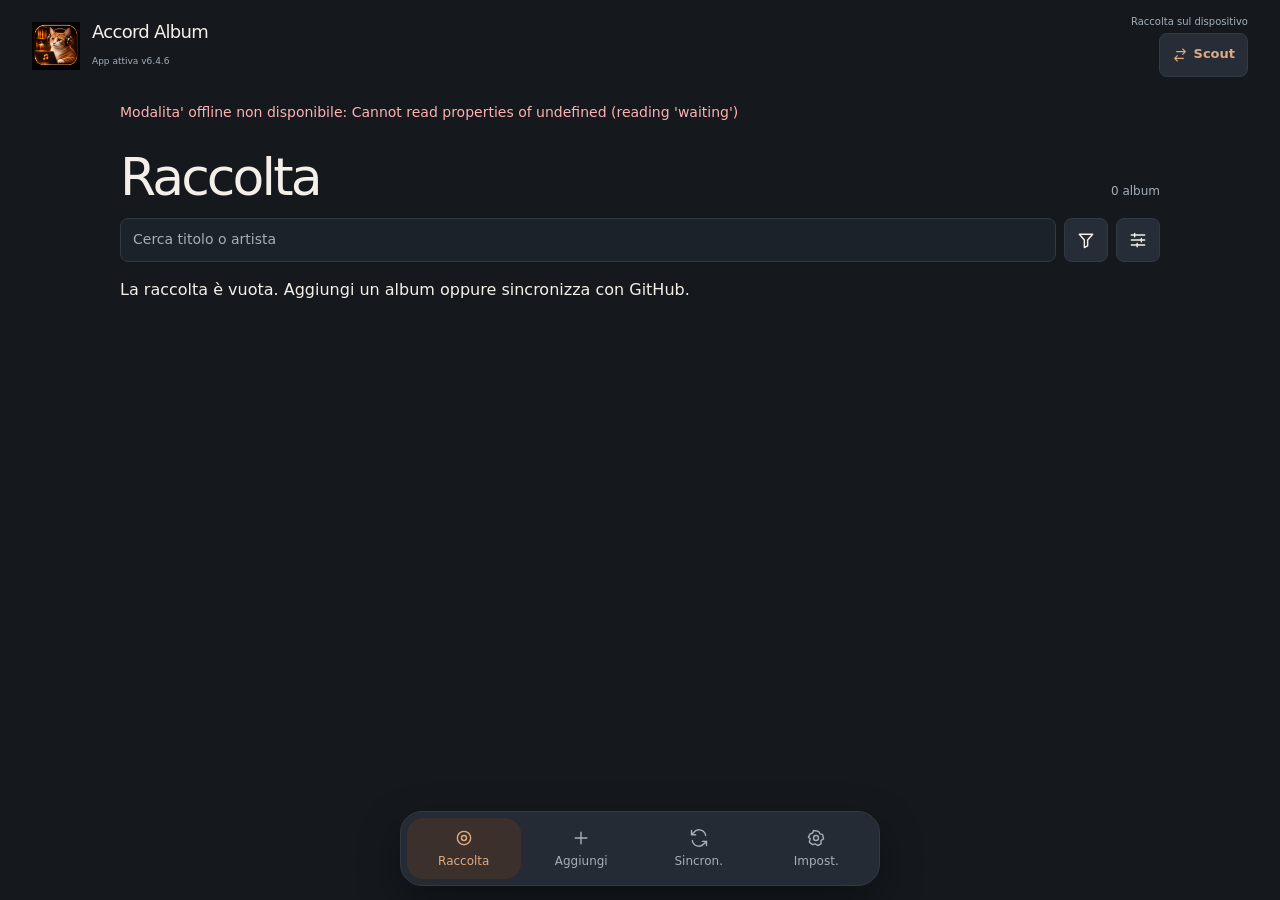
==== index.html @ 25641193 "Release v6.4.6: restore independent physical format controls" ====
<!doctype html>
<html lang="it" data-accord-suite data-accord-app="album">
<head>
  <meta charset="utf-8">
  <meta name="viewport" content="width=device-width, initial-scale=1, viewport-fit=cover, interactive-widget=resizes-content">
  <meta name="theme-color" content="#15191e">
  <meta name="referrer" content="no-referrer">
  <meta http-equiv="Content-Security-Policy" content="default-src 'self'; script-src 'self'; style-src 'self'; img-src 'self' blob: https://*.scdn.co https://*.spotifycdn.com https://resources.tidal.com https://static.qobuz.com; connect-src 'self' https://api.github.com https://api.spotify.com https://accounts.spotify.com https://openapi.tidal.com https://auth.tidal.com https://www.qobuz.com; frame-src https://embed.tidal.com; object-src 'none'; base-uri 'none'; form-action 'self'">
  <title>Accord Album v6.4.6 · La mia raccolta</title>
  <meta name="application-name" content="Accord Album"><meta name="apple-mobile-web-app-title" content="Accord Album">
  <link rel="apple-touch-icon" sizes="180x180" href="./assets/accord-180.png?brand=album-1445">
  <link rel="icon" href="./assets/accord-192.png?brand=album-1445">
  <link rel="manifest" href="./manifest.json?brand=album-1445">
  <link rel="stylesheet" href="./collection.css?v=22">
  <link rel="stylesheet" href="./physical-collection.css?v=3">
  <link rel="stylesheet" href="./suite.css?v=8">
</head>
<body>
  <header class="topbar">
    <div class="brand">
      <img src="./assets/accord-180.png?brand=album-1445" width="48" height="48" alt="" aria-hidden="true">
      <div><h1>Accord Album</h1><span class="app-version" id="version">App attiva v6.4.6</span></div>
    </div>
    <div class="suite-header-actions"><span id="headerSyncState" class="sync-state">Solo sul dispositivo</span><a class="suite-companion" data-suite-companion href="https://music-wishlist-monitor.henryfelber.workers.dev/" aria-label="Apri Accord Scout"><svg class="command-icon" aria-hidden="true" viewBox="0 0 24 24"><path d="M7 7h13m-4-4 4 4-4 4M17 17H4m4-4-4 4 4 4"/></svg><span>Scout</span></a></div>
  </header>
  <main id="collection" aria-labelledby="collectionTitle">
    <p id="feedback" role="status" aria-live="polite"></p>
    <div class="collection-toolbar collection-compact-heading"><h2 id="collectionTitle" tabindex="-1">Raccolta</h2><p id="count" class="muted" aria-live="polite"></p></div>
    <button id="pendingTransfersNotice" class="secondary" type="button" hidden></button>
    <div id="filters" class="suite-browse-controls">
      <label class="search"><span class="collection-visually-hidden">Cerca nella raccolta</span><input id="search" type="search" placeholder="Cerca titolo o artista" autocomplete="off"></label>
      <button id="openCollectionFilters" type="button" class="secondary suite-icon-control" aria-label="Filtri" data-command-icon="filter"><span id="collectionFilterCount" class="suite-filter-count" hidden></span></button>
      <button id="openCollectionTools" type="button" class="secondary suite-icon-control" aria-label="Strumenti" data-command-icon="controls"></button>
    </div>
    <div id="qolChips" class="qol-chips suite-active-filters" aria-label="Filtri attivi"></div>

    <div id="qolBulk" hidden class="qol-toolbar"><span id="qolSelected"></span><label>Stato<select id="qolBulkState"><option value="queued">Da ascoltare</option><option value="listening">In ascolto</option><option value="liked">Mi piace</option><option value="neutral">Neutro</option><option value="disliked">Non mi piace</option></select></label><button id="qolApply" type="button">Applica stato</button><label>Genere da aggiungere<input id="qolGenre" maxlength="80"></label><button id="qolGenreApply" type="button" class="secondary">Aggiungi genere</button><button id="qolCD" type="button" class="secondary">Segna CD posseduti</button><button id="qolVinyl" type="button" class="secondary">Segna vinili posseduti</button><button id="qolClear" type="button" class="secondary">Annulla selezione</button></div>
    <button id="returnToFilters" type="button" class="secondary" hidden>Torna ai risultati precedenti</button>
    <p id="empty"></p>
    <div id="albumList"></div>
    <button id="moreAlbums" type="button" class="secondary" hidden>Mostra altri album</button>
  </main>
  <nav id="collectionDock" class="orbit-dock" aria-label="Navigazione musicale">
    <button id="collectionHome" type="button" data-command-icon="album" aria-current="page">Raccolta</button>
    <button id="openAdd" type="button" data-command-icon="plus" aria-label="Aggiungi album">Aggiungi</button>
    <button id="sync" type="button" data-command-icon="sync" aria-label="Sincronizza" title="Sincronizza">Sincron.</button>
    <small id="syncSummary" class="collection-visually-hidden" aria-live="polite"></small>
    <button id="openSettings" type="button" data-command-icon="settings" aria-label="Impostazioni">Impost.</button>
    <button id="update" type="button" aria-label="Aggiorna PWA" data-command-icon="download" hidden>Aggiorna</button>
  </nav>
  <dialog id="collectionFilters" class="suite-sheet" aria-labelledby="collectionFiltersTitle">
    <div class="dialog-heading"><h2 id="collectionFiltersTitle">Filtri</h2><button type="button" data-close="collectionFilters" aria-label="Chiudi" data-command-icon="close"></button></div>
    <div class="suite-sheet-body">
          <label>Ascolto<select id="statusFilter">
            <option value="">Tutti</option><option value="queued">Da ascoltare</option>
            <option value="listening">In ascolto</option><option value="neutral">Neutri</option>
            <option value="liked">Mi piace</option><option value="disliked">Non mi piace</option>
          </select></label>
          <label>Genere<select id="genreFilter"><option value="">Tutti i generi</option>
            <option value="none">Senza genere</option></select></label>
          <label>Supporto<select id="formatFilter"><option value="">Tutti i supporti</option>
            <option value="cd">CD</option><option value="vinyl">Vinile</option>
            <option value="both">CD e Vinile</option><option value="none">Nessun supporto</option></select></label>
          <label class="check"><input id="favoritesFilter" type="checkbox">Solo preferiti</label>
        </div>
    <div class="suite-sheet-footer"><button id="resetCollectionFilters" type="button" class="secondary">Azzera filtri</button><button type="button" class="primary-action" data-close="collectionFilters">Mostra risultati</button></div>
  </dialog>
  <dialog id="collectionTools" class="suite-sheet" aria-labelledby="collectionToolsTitle">
    <div class="dialog-heading"><h2 id="collectionToolsTitle">Strumenti</h2><button type="button" data-close="collectionTools" aria-label="Chiudi" data-command-icon="close"></button></div>
    <div class="suite-sheet-body">
      <p class="suite-section-label">VISUALIZZAZIONE</p>
      <div class="collection-visually-hidden"><label>Vista<select id="qolView"><option value="grid">Griglia</option><option value="list">Lista compatta</option><option value="mosaic">Mosaico</option></select></label></div>
      <div class="suite-view-picker" role="group" aria-label="Vista raccolta"><button type="button" class="secondary" data-collection-view="grid">Griglia</button><button type="button" class="secondary" data-collection-view="list">Lista</button><button type="button" class="secondary" data-collection-view="mosaic">Mosaico</button></div>
      <label>Ordina<select id="qolSort"><option value="artist">Artista</option><option value="title">Titolo</option><option value="year">Anno</option><option value="rating">Voto</option><option value="duration">Durata</option><option value="position">Ordine nella raccolta</option><option value="added">Data aggiunta locale (se nota)</option></select></label>
      <button id="qolReverse" type="button" class="secondary" aria-pressed="false">Inverti ordine</button>
      <p class="suite-section-label">GESTIONE RACCOLTA</p>
      <div class="suite-tool-list">
        <details class="filter-disclosure"><summary>Viste salvate</summary><label>Vista salvata<select id="qolSaved"></select></label><div class="dialog-actions"><button id="qolSave" type="button" class="secondary">Salva vista</button><button id="qolLoad" type="button" class="secondary">Applica</button><button id="qolDelete" type="button" class="secondary">Elimina vista</button></div></details>
        <button id="qolStats" type="button" class="secondary">Statistiche raccolta</button>
        <button id="qolPick" type="button" class="secondary">Cosa ascolto oggi?</button>
        <button id="qolMulti" type="button" class="secondary" aria-pressed="false">Seleziona più album</button>
        <button id="openQuickReview" type="button" class="secondary">Revisione rapida</button>
        <details id="transferInbox" class="filter-disclosure"><summary>Da importare da Scout</summary></details>
      </div>
    </div>
  </dialog>
  <dialog id="addDialog" aria-labelledby="addTitle">
    <div class="dialog-heading"><h2 id="addTitle">Aggiungi album</h2><button type="button" data-close="addDialog" aria-label="Chiudi aggiunta album">Chiudi</button></div>
    <div id="catalogBody" role="region" aria-label="Ricerca e risultati album" tabindex="0">
      <button id="openPhysicalTools" class="secondary" type="button" data-command-icon="record">Aggiungi album non presente nei servizi</button>
      <form id="catalogForm">
        <label>Catalogo<select id="catalogService"><option value="spotify">Spotify</option><option value="tidal">TIDAL</option><option value="qobuz">Qobuz</option></select></label>
        <div class="catalog-criteria" aria-describedby="catalogSearchHelp">
          <label>Artista<input id="catalogArtist" type="search" maxlength="100" autocomplete="off"></label>
          <label>Titolo album<input id="catalogTitle" type="search" maxlength="100" autocomplete="off"></label>
          <label class="catalog-reference">Link o ID album<input id="catalogReference" type="text" inputmode="url" maxlength="100" autocomplete="off"></label>
          <small id="catalogSearchHelp">Usa artista, titolo o entrambi. Se hai il link o l’ID, usa solo l’ultimo campo.</small>
        </div>
        <label>Ricerche recenti di questo catalogo<select id="recentCatalogSearches"></select></label>
        <div class="dialog-actions">
          <button id="clearCatalogSearches" type="button" class="secondary">Svuota recenti</button>
          <button id="suggestCatalogCorrections" type="button" class="secondary">Correzioni suggerite</button>
        </div>
        <div id="catalogCorrections" role="group" aria-label="Correzioni da confermare"></div>
        <fieldset><legend>Includi nei risultati</legend>
          <label class="check"><input id="catalogLive" type="checkbox">Live</label>
          <label class="check"><input id="catalogSingle" type="checkbox">Singoli</label>
          <label class="check"><input id="catalogEp" type="checkbox">EP</label>
        </fieldset>
        <button type="submit">Cerca album</button>
        <button id="cancelCatalogSearch" type="button" class="secondary" hidden>Annulla ricerca</button>
      </form>
      <p id="catalogStatus" role="status"></p>
      <button id="compareCatalogEditions" type="button" class="secondary" hidden>Confronta edizioni selezionate</button>
      <div id="catalogResults"></div>
    </div>
  </dialog>
  <dialog id="settingsDialog" aria-labelledby="settingsTitle">
    <div class="dialog-heading"><h2 id="settingsTitle">Impostazioni</h2><button type="button" data-close="settingsDialog">Chiudi</button></div>
    <section id="suiteAppearance" aria-label="Aspetto e accessibilità"></section>
    <details class="filter-disclosure"><summary>Integrazione Scout e backup</summary><label>Importa backup personale Scout (indicatore monitoraggio e spesa)<input id="qolScoutFile" type="file" accept=".json,application/json"></label><p id="qolScoutStatus" class="muted"></p><button id="qolScoutClear" type="button" class="secondary">Rimuovi dati Scout importati</button><button id="qolScoutRead" type="button" class="secondary">Aggiorna da GitHub (se autorizzato)</button><button id="qolArtExport" type="button" class="secondary">Esporta schede personali per Scout</button></details>
    <section>
      <h3>Sincronizzazione</h3><p id="lastSync" class="muted"></p>
      <p>Collega il repository privato <strong>accord-music-data</strong> per condividere la raccolta tra dispositivi.</p>
      <form id="githubForm">
        <label>Account GitHub<input id="owner" maxlength="39" autocomplete="off" required></label>
        <label>Token di accesso<input id="githubToken" type="password" autocomplete="off"></label>
        <button type="submit">Salva</button>
      </form>
      <p class="muted">Il token resta in questo browser. La sincronizzazione parte solo quando la richiedi.</p>
    </section>
    <section>
      <h3>Servizi musicali</h3>
      <label>Servizio<select id="settingsService"><option value="spotify">Spotify</option><option value="tidal">TIDAL</option><option value="qobuz">Qobuz</option></select></label>
      <p id="serviceStatus" role="status"></p>
      <label id="clientField">Client ID dell'applicazione<input id="clientId" autocomplete="off"></label>
      <div id="redirectField"><label>Redirect URI (indirizzo di ritorno)<input id="redirectUri" readonly></label><button id="copyRedirectUri" type="button" class="secondary">Copia Redirect URI</button><p id="redirectStatus" role="status" aria-live="polite"></p></div>
      <div data-service="tidal" hidden><p>Registra esattamente il Redirect URI mostrato qui sopra nel TIDAL Developer Dashboard, inclusa la barra finale, poi collega. Per la PWA principale: https://melvin-91.github.io/accord-album-pwa/</p></div>
      <div data-service="qobuz" hidden>
        <label>App ID<input id="qobuzAppId" type="password" autocomplete="off"></label>
        <label>Token di sessione<input id="qobuzToken" type="password" autocomplete="off"></label>
        <p class="muted">Usa il token di sessione Qobuz, non la password.</p>
      </div>
      <div class="dialog-actions"><button id="connectService" type="button">Collega servizio</button><button id="disconnectService" type="button" class="secondary">Scollega</button></div>
      <button id="checkAlbumLinks" type="button" class="secondary">Controlla collegamenti in tutta la raccolta</button>
      <p class="muted">Cerca nel servizio selezionato. Collega solo una corrispondenza esatta e univoca dopo conferma; gli esiti dubbi restano da verificare.</p>
      <p class="muted">Gli accessi restano salvati in questo browser. Scollega il servizio sui dispositivi condivisi.</p>
    </section>
    <section>
      <h3>Apertura degli album</h3>
      <label>Apri con<select id="linkTarget"><option value="app">App musicale installata</option><option value="web">Player web nel browser</option></select></label>
      <p class="muted">Scegli l'app installata o il player nel browser.</p>
    </section>
    <section>
      <h3>Backup cifrato delle credenziali</h3>
      <p>Salva una copia dei token e delle impostazioni di accesso su File/iCloud Drive. Non eliminare la PWA prima di aver verificato il backup. I token scaduti potrebbero richiedere un nuovo accesso.</p>
      <label>Passphrase del backup (almeno 12 caratteri)<input id="credentialPassword" type="password" autocomplete="off" maxlength="1024"></label>
      <label>Ripeti passphrase per creare il backup<input id="credentialConfirm" type="password" autocomplete="off" maxlength="1024"></label>
      <button id="credentialExport" type="button" class="secondary">Crea backup cifrato</button>
      <a id="credentialDownload" hidden download="accord-album-credenziali.json">Scarica backup cifrato</a>
      <label>File di backup cifrato<input id="credentialFile" type="file" accept=".json,application/json"></label>
      <button id="credentialRestore" type="button" class="secondary">Ripristina credenziali</button>
      <p id="credentialStatus" role="status" aria-live="polite"></p>
      <p class="muted">Cifratura locale AES-256-GCM. Nessun token o passphrase viene inviato a GitHub. Conserva il file fuori dalla PWA e la passphrase separatamente. Non condividere questi dati in chat.</p>
    </section>
    <details class="collection-tools">
      <summary>Strumenti avanzati</summary>
      <button id="reviewMetadata" type="button" class="secondary">Rivedi anomalie dei metadati</button>
      <button id="updateDurations" type="button" class="secondary">Completa durate mancanti</button>
      <button id="cancelDurations" type="button" class="secondary" hidden>Interrompi durate</button>
      <p id="durationStatus" role="status" aria-live="polite"></p>
      <div id="durationFailures" hidden aria-live="polite"></div>
      <p class="muted">Provo prima il servizio selezionato. Se l'edizione manca, uso al massimo un altro catalogo, solo se l'edizione è già identificata. Sommo solo i brani audio. Le durate si condividono quando sincronizzi la raccolta.</p>
      <p class="muted">Controlla le copie trovate e conferma prima di unirle.</p>
      <button id="duplicates" type="button" class="secondary">Cerca duplicati</button>
    </details>
  </dialog>
  <dialog id="duplicatesDialog" aria-labelledby="duplicatesTitle">
    <div class="dialog-heading"><h2 id="duplicatesTitle">Unisci i duplicati</h2><button type="button" data-close="duplicatesDialog">Chiudi</button></div>
    <p>Controlla la proposta. Conferma per unire le copie; nessuna modifica avviene prima.</p>
    <div id="duplicateContent"></div>
    <div class="dialog-actions"><button id="duplicatePrevious" type="button" class="secondary">Indietro</button><button id="duplicateNext" type="button" class="secondary">Avanti</button><button id="removeDuplicates" type="button" disabled>Unisci copie</button></div>
  </dialog>
  <dialog id="quickReviewDialog" aria-label="Revisione rapida degli album"></dialog>
  <dialog id="choiceDialog" aria-label="Conferma operazione"></dialog>
  <dialog id="qolActionsDialog" class="suite-sheet suite-album-actions" aria-labelledby="qolActionsTitle"><div class="dialog-heading"><h2 id="qolActionsTitle">Gestisci album</h2><button type="button" id="qolActionsClose" aria-label="Chiudi" data-command-icon="close"></button></div><div id="qolActionsBody" class="suite-sheet-body"></div></dialog>
  <noscript>Attiva JavaScript per usare la raccolta. I dati locali non vengono modificati senza JavaScript.</noscript>
  <script type="module" src="./collection-app.mjs?v=58"></script>
</body>
</html>
---- collection.css ----
:root {
  color-scheme: dark;
  font-family: "Segoe UI", system-ui, sans-serif;
  background: #15191e;
  color: #f4efe9;
  --surface: #1c2229;
  --raised: #262d36;
  --navigation: #11151a;
  --line: #323a45;
  --muted: #a4aeb9;
  --accent: #dfaa80;
  --accent-hover: #edbc95;
  --on-accent: #281d14;
  --soft: #3b302b;
  --focus: #e7ad7d;
  --dock-height: 84px;
  font-synthesis: none;
  text-rendering: optimizeLegibility;
}
:root[data-text-scale=large] { font-size: 115%; }
:root[data-text-scale=larger] { font-size: 130%; }
:root[data-contrast=high] {
  --surface: #000; --raised: #171717; --navigation: #000; --line: #aaa;
  --muted: #eee; --accent: #ffcfaa; --accent-hover: #ffe2cc; --focus: #fff;
  --soft: #3b302b; background: #000; color: #fff;
}
:root[data-density=touch] :is(button, input:not([type=checkbox]), select, .card-actions a) { min-height: 44px; }
:root[data-density=compact] :is(button, select, input:not([type=checkbox])) { min-height: 32px; padding: 6px 9px; }
* { box-sizing: border-box; }
html { scroll-padding-bottom: calc(var(--dock-height) + 32px + env(safe-area-inset-bottom)); }
body { margin: 0; min-width: 0; padding-bottom: calc(var(--dock-height) + 36px + env(safe-area-inset-bottom)); }
html:has(dialog[open]) { overflow: hidden; overscroll-behavior: none; }
main { width: min(1040px, calc(100% - 64px)); margin: 8px auto 32px; }
.topbar { min-height: 88px; display: flex; align-items: center; justify-content: space-between; gap: 20px; padding: 16px max(32px, calc((100% - 1320px) / 2)); background: transparent; }
.brand, .header-actions { display: flex; align-items: center; gap: 12px; }
.brand img { object-fit: contain; }
.brand h1 { margin: 0 0 4px; font-size: 1.125rem; font-weight: 400; letter-spacing: -.04em; }
.orbit-monogram { font-size: 2.75rem; font-weight: 300; color: var(--accent); letter-spacing: -.1em; line-height: 1; }
.eyebrow { margin: 0 0 5px; color: var(--muted); font-size: .625rem; font-weight: 700; letter-spacing: .14em; }
.app-version { display: inline-block; color: var(--muted); font-size: .5625rem; letter-spacing: 0; }
.sync-state { color: var(--muted); font-size: .6875rem; text-align: right; max-width: 45%; }
.muted, .summary { color: var(--muted); font-size: .8125rem; }
.collection-toolbar { display: flex; align-items: center; justify-content: center; padding: 20px 0 34px; text-align: center; }
.collection-toolbar h2 { margin: 12px 0 0; font-size: clamp(2.125rem, 4.5vw, 3.25rem); font-weight: 300; letter-spacing: -.055em; line-height: 1.1; }
.collection-toolbar h2 span { color: var(--accent); }
.orbit-dock { position: fixed; bottom: calc(14px + env(safe-area-inset-bottom)); left: 50%; transform: translateX(-50%); z-index: 5; display: flex; flex-wrap: nowrap; align-items: stretch; gap: 4px; padding: 6px; border: 1px solid var(--line); border-radius: 22px; width: max-content; max-width: calc(100% - 24px); background: #242b34; box-shadow: 0 16px 42px #0006; }
.orbit-dock button { display: flex; flex: 1 1 0; flex-direction: column; align-items: center; justify-content: center; gap: 6px; width: clamp(62px, 18vw, 112px); min-width: 0; min-height: 64px; padding: 9px 6px; border: 1px solid transparent; border-radius: 16px; font-size: .6875rem; font-weight: 400; line-height: 1.25; color: var(--muted); background: transparent; }
.orbit-dock button:hover { color: inherit; background: var(--raised); border-color: var(--line); }
.orbit-dock button[aria-current=page], .orbit-dock #update { color: var(--accent); background: var(--soft); }
.orbit-dock .command-icon { width: 20px; height: 20px; margin: 0; }
.sync-summary { position: absolute; right: 0; bottom: calc(100% + 6px); left: 0; max-width: none; padding: 6px 12px; border: 1px solid var(--line); border-radius: 12px; color: var(--muted); background: #242b34; font-size: .625rem; line-height: 1.3; text-align: center; }
.duration-failure { display: grid; grid-template-columns: minmax(0, 1fr) auto; gap: 8px; align-items: center; margin: 8px 0; padding: 10px; border: 1px solid var(--line); border-radius: 8px; }
.duration-failure p { margin: 0; overflow-wrap: anywhere; }
nav, .dialog-actions, .card-actions { display: flex; flex-wrap: wrap; gap: 10px; align-items: center; }
button, input, select { font: inherit; border: 1px solid var(--line); border-radius: 8px; padding: 10px 12px; max-width: 100%; }
button { cursor: pointer; background: var(--accent); color: var(--on-accent); font-weight: 600; line-height: 1.4; overflow-wrap: anywhere; }
button:hover { background: var(--accent-hover); border-color: var(--accent-hover); }
button.secondary { background: var(--raised); color: inherit; }
button.secondary:hover { border-color: var(--muted); }
button:disabled { opacity: .5; cursor: default; }
.command-icon { display: inline-block; width: 1.05em; height: 1.05em; margin-right: .5em; vertical-align: -.16em; fill: none; stroke: currentColor; stroke-width: 1.7; stroke-linecap: round; stroke-linejoin: round; flex-shrink: 0; pointer-events: none; }
input, select { background: var(--surface); color: inherit; min-width: 0; }
input:not([type=checkbox]), select { width: 100%; margin-top: 6px; }
input::placeholder { color: var(--muted); opacity: 1; }
label { display: block; font-size: .8125rem; color: var(--muted); line-height: 1.5; }
label.check { display: flex; align-items: center; gap: 8px; color: inherit; }
input[type=checkbox] { width: 18px; height: 18px; accent-color: var(--accent); flex-shrink: 0; }
:focus-visible { outline: 2px solid var(--focus); outline-offset: 3px; }
::selection { background: var(--accent); color: var(--on-accent); }
a { color: var(--accent); text-underline-offset: 3px; }
[hidden] { display: none !important; }
.comparison-artwork { display: block; object-fit: contain; margin: 10px 0; max-width: 100%; }
.edition-comparison-table { overflow: auto; min-height: 0; }
.edition-comparison-table table { border-collapse: collapse; width: 100%; }
.edition-comparison-table :is(td, th) { padding: 10px; text-align: left; vertical-align: top; border: 1px solid var(--line); min-width: 125px; overflow-wrap: anywhere; }
.edition-difference { font-weight: 700; background: var(--soft); }
.album-comparison-dialog { width: min(1050px, calc(100% - 24px)); }
.album-options pre { white-space: pre-wrap; overflow-wrap: anywhere; font: inherit; }
.collection-review-actions { display: flex; flex-wrap: wrap; gap: 10px; margin-bottom: 22px; }
#catalogCorrections { display: flex; flex-wrap: wrap; gap: 8px; }
#feedback { margin: 0 0 10px; overflow-wrap: anywhere; font-size: .875rem; line-height: 1.6; }
#feedback.error { color: #ffb1b1; }
#filters { display: flex; flex-wrap: wrap; align-items: end; gap: 14px; }
#filters .search { flex: 1; min-width: min(200px, 100%); }
#filters .filter-disclosure { position: relative; flex: none; margin-left: auto; }
#filters .filter-disclosure > summary { cursor: pointer; list-style: none; border: 1px solid var(--line); border-radius: 8px; padding: 10px 14px; font-size: .875rem; min-height: 44px; background: var(--surface); }
#filters .filter-disclosure > summary::-webkit-details-marker { display: none; }
#filters .filter-disclosure > summary::after { content: "+"; margin-left: 12px; color: var(--accent); }
#filters .filter-disclosure[open] > summary::after { content: "\2212"; }
#filters .filter-controls { position: absolute; z-index: 3; top: calc(100% + 8px); right: 0; display: grid; gap: 16px; width: min(320px, calc(100vw - 32px)); padding: 18px; border: 1px solid var(--line); border-radius: 12px; background: var(--surface); box-shadow: 0 18px 48px #0008; }
#filters .filter-controls .check { padding: 4px 0; }
.summary { display: flex; flex-wrap: wrap; justify-content: space-between; gap: 8px; margin: 12px 0 20px; font-size: .75rem; }
#albumList { display: grid; grid-template-columns: repeat(3, minmax(0, 1fr)); gap: 36px 28px; align-items: start; }
.album-card { display: grid; grid-template-columns: minmax(0, 1fr); grid-template-areas: "cover" "title" "artist" "metadata" "state" "actions" "options"; align-content: start; gap: 9px; min-width: 0; background: transparent; border: 1px solid transparent; border-radius: 16px; padding: 0 0 12px; content-visibility: auto; contain-intrinsic-size: auto 540px; }
.album-card:focus-within { outline: 1px solid var(--accent); outline-offset: 7px; }
.album-card:has(.album-options[open]) { background: var(--surface); }
.album-card h2 { grid-area: title; font-size: 1rem; font-weight: 600; margin: 7px 0 0; overflow-wrap: anywhere; letter-spacing: -.02em; }
.album-card > p:not(.muted) { grid-area: artist; font-size: .875rem; color: var(--muted); }
.album-metadata { grid-area: metadata; display: flex; flex-wrap: wrap; align-items: baseline; justify-content: space-between; gap: 8px; }
.album-state-line { grid-area: state; display: flex; flex-wrap: wrap; justify-content: space-between; gap: 6px; color: var(--muted); font-size: .75rem; padding-block: 4px; }
.album-state-line .command-icon, .album-controls > label > .command-icon { width: .95em; height: .95em; margin-right: .4em; vertical-align: -.12em; }
.album-duration { color: var(--accent); font-variant-numeric: tabular-nums; white-space: nowrap; }
.album-card p { margin: 0; overflow-wrap: anywhere; }
.artwork { grid-area: cover; position: relative; width: 100%; aspect-ratio: 1; background: var(--raised); border-radius: 12px; display: grid; place-items: center; overflow: hidden; box-shadow: 0 14px 28px #0003; }
.artwork > span { font-size: 3rem; font-weight: 300; color: var(--muted); }
.artwork img { position: absolute; width: 100%; height: 100%; object-fit: cover; visibility: hidden; }
.artwork img.loaded { visibility: visible; }
.favorite { display: inline-flex; align-items: center; justify-content: center; width: 44px; height: 44px; background: transparent; color: var(--muted); font-size: .875rem; padding: 7px; border-color: transparent; border-radius: 50%; }
.favorite .command-icon { margin: 0; }
.favorite:hover { background: var(--raised); border-color: var(--line); }
.favorite[aria-pressed=true] { border-color: var(--accent); color: var(--accent); background: var(--soft); }
.album-options { grid-area: options; min-width: 0; border-top: 1px solid var(--line); padding-top: 3px; }
.album-options > summary { cursor: pointer; list-style: none; padding: 12px 0; font-size: .8125rem; color: var(--muted); }
.album-options > summary::-webkit-details-marker { display: none; }
.album-options[open] > summary { color: var(--accent); }
.album-options > button { margin: 12px 0 2px; }
.album-controls { display: grid; grid-template-columns: minmax(0, 1fr) minmax(0, 1fr); gap: 10px; margin: 0; padding-block: 10px; }
.album-controls select { font-size: .8125rem; padding: 8px; background: var(--raised); }
.card-actions { grid-area: actions; justify-content: space-between; gap: 5px; font-size: .8125rem; }
.card-actions button { font-size: .75rem; }
.card-actions a { display: inline-flex; align-items: center; justify-content: center; font-size: .8125rem; min-height: 44px; padding: 8px 14px; background: var(--soft); border: 1px solid transparent; border-radius: 999px; text-decoration: none; }
.card-actions a:hover { border-color: var(--accent); }
.card-actions .secondary { background: transparent; border-color: transparent; color: var(--muted); padding-inline: 5px; }
.card-actions .secondary:hover { background: var(--raised); color: inherit; }
#moreAlbums { display: block; margin: 28px auto; }
dialog { background: var(--surface); color: inherit; border: 1px solid var(--line); border-radius: 22px; width: min(920px, calc(100vw - 24px)); max-height: calc(100vh - 40px); max-height: calc(100dvh - 40px); padding: 24px; overflow: auto; overscroll-behavior: contain; box-shadow: 0 30px 90px #0008; }
dialog::backdrop { background: #090c10cc; }
.dialog-heading { display: flex; align-items: start; justify-content: space-between; gap: 10px; margin-bottom: 16px; }
.dialog-heading h2 { margin-top: 0; font-size: 1.375rem; font-weight: 500; letter-spacing: -.03em; }
.dialog-heading button { background: var(--raised); color: inherit; }
.tidal-preview-dialog { width: min(720px, calc(100vw - 24px)); }
.tidal-preview-dialog .dialog-heading { position: sticky; top: -24px; background: var(--surface); z-index: 1; padding-block: 12px; }
.tidal-preview-dialog .dialog-heading button { flex-shrink: 0; }
.tidal-preview-dialog iframe { display: block; width: 100%; height: 480px; min-height: 240px; border: 0; }
#addDialog { padding: 0; overflow: hidden; }
#addDialog[open] { display: flex; flex-direction: column; }
#addDialog > .dialog-heading { flex: 0 0 auto; padding: 22px 22px 0; }
#addDialog > .dialog-heading button { flex-shrink: 0; }
#catalogBody { min-height: 0; overflow: auto; overscroll-behavior: contain; padding: 0 22px 22px; }
dialog p { line-height: 1.6; overflow-wrap: anywhere; }
dialog form, dialog section { display: grid; gap: 16px; }
dialog section { border-top: 1px solid var(--line); padding: 18px 0; }
dialog section h3 { margin-bottom: 0; font-size: 1rem; font-weight: 600; }
.dialog-actions { margin-top: 16px; }
#catalogForm { grid-template-columns: minmax(0, 1fr); }
.catalog-criteria { display: grid; grid-template-columns: repeat(2, minmax(0, 1fr)); gap: 12px; }
.catalog-criteria > :is(.catalog-reference, small) { grid-column: 1 / -1; }
#catalogForm fieldset { display: flex; flex-wrap: wrap; gap: 12px; border: 1px solid var(--line); border-radius: 8px; margin: 0; min-width: 0; }
.tidal-artist-option { display: flex; align-items: center; gap: 10px; padding: 4px 0; cursor: pointer; }
.tidal-artist-photo { display: block; flex: 0 0 44px; height: 44px; background: var(--line); border-radius: 8px; overflow: hidden; }
.tidal-artist-photo img { display: block; object-fit: cover; }
#catalogForm legend { color: var(--muted); font-size: .75rem; padding: 0 6px; }
#catalogResults { display: grid; gap: 12px; }
.catalog-result { border: 1px solid var(--line); border-radius: 10px; padding: 16px; background: var(--raised); }
.catalog-result h3 { margin: 0; }
.comparison-grid { display: grid; grid-template-columns: repeat(auto-fit, minmax(min(250px, 100%), 1fr)); gap: 14px; }
.comparison-card { border: 1px solid var(--line); border-radius: 10px; padding: 16px; min-width: 0; background: var(--raised); }
.comparison-card h3 { margin: 0; }
dl { display: grid; grid-template-columns: 85px minmax(0, 1fr); gap: 8px; }
dt { color: var(--muted); }
dd { margin: 0; overflow-wrap: anywhere; white-space: pre-wrap; max-height: 250px; overflow: auto; }
.comparison-card .check { margin-top: 16px; }
.collection-tools { border-top: 1px solid var(--line); padding-top: 18px; }
.collection-tools summary { cursor: pointer; color: var(--muted); font-size: .875rem; padding: 8px 0; }
.collection-tools[open] > button { margin: 12px 8px 0 0; }
#duplicatesDialog > .dialog-actions, #choiceDialog form > .dialog-actions { position: sticky; bottom: -24px; padding: 16px 0; background: var(--surface); border-top: 1px solid var(--line); }
summary:focus-visible { outline: 2px solid var(--focus); outline-offset: 4px; }
pre { white-space: pre-wrap; overflow-wrap: anywhere; max-height: 300px; overflow: auto; font: inherit; background: var(--raised); padding: 12px; border-radius: 8px; }
@media (max-width: 700px) {
  .topbar { padding: 16px; gap: 14px; }
  main { width: calc(100% - 32px); margin-top: 0; }
  .collection-toolbar { padding-block: 12px 28px; }
  .catalog-criteria { grid-template-columns: minmax(0, 1fr); }
  #albumList { grid-template-columns: repeat(2, minmax(0, 1fr)); gap: 24px 18px; }
  .album-card { gap: 8px; contain-intrinsic-size: auto 400px; }
  .album-card h2 { font-size: .9375rem; }
  .album-metadata { justify-content: flex-start; font-size: .75rem; }
  .album-controls { grid-template-columns: minmax(0, 1fr); }
  .artwork > span { font-size: 2rem; }
  .card-actions a { font-size: .75rem; padding-inline: 10px; }
  dialog { padding: 16px; }
  #addDialog > .dialog-heading { padding: 16px 16px 0; }
  #catalogBody { padding: 0 16px 16px; }
  #duplicatesDialog > .dialog-actions, #choiceDialog form > .dialog-actions { bottom: -16px; }
}
@media (min-width: 701px) and (max-width: 1000px) {
  #albumList { grid-template-columns: repeat(2, minmax(0, 1fr)); gap: 32px; }
}
@media (prefers-reduced-motion: no-preference) {
  button, .album-card, input, select { transition: background-color .15s, border-color .15s; }
}

/* Optional local collection views; the original grid remains the default. */
.qol-toolbar{display:flex;gap:8px;align-items:end;flex-wrap:wrap;margin:12px 0}.qol-toolbar>label{flex:1;min-width:110px}.qol-toolbar[hidden]{display:none}.qol-chips{display:flex;gap:6px;flex-wrap:wrap}.qol-chips button{font-size:.8rem;padding:6px 10px;min-height:36px}.qol-scout{display:inline-flex;align-items:center;min-height:44px;color:var(--accent);text-decoration:none}.qol-select{grid-area:options;align-self:start;display:flex;gap:7px}.album-card:has(.qol-select){border-color:var(--line);padding:8px}
#albumList[data-view=list]{grid-template-columns:1fr;gap:12px}#albumList[data-view=list] .album-card{grid-template-columns:86px minmax(0,1fr);grid-template-areas:"cover title" "cover artist" "cover metadata" "cover state" "actions actions" "options options";gap:4px 12px;padding:10px;border:1px solid var(--line)}#albumList[data-view=list] .album-card .artwork{align-self:start}#albumList[data-view=mosaic]{grid-template-columns:repeat(4,minmax(0,1fr));gap:10px}#albumList[data-view=mosaic] .album-card{gap:4px}#albumList[data-view=mosaic] .album-card h2{font-size:.75rem}#albumList[data-view=mosaic] .album-card>p{font-size:.7rem}#albumList[data-view=mosaic] .album-metadata,#albumList[data-view=mosaic] .album-state-line,#albumList[data-view=mosaic] .card-actions{display:none}#albumList[data-view=mosaic] .album-options summary{font-size:.7rem}#albumList[data-view=mosaic] .album-card:has(.album-options[open]){grid-column:1/-1}
:root[data-theme=midnight]:not([data-contrast=high]){--bg:#111c2a;--surface:#1a293b;--raised:#24364a;--line:#3b4b61;--accent:#9ac8f0}
:root[data-theme=forest]:not([data-contrast=high]){--bg:#141e1b;--surface:#1c2b25;--raised:#293b32;--line:#3a5145;--accent:#b7d7a8}

.qol-watch{font-size:.75rem;color:var(--accent);margin:4px 0}#albumList[data-view=mosaic] .qol-watch{display:block}.qol-select{grid-area:auto}

#qolActionsDialog{margin:auto auto 0;width:min(100%,580px);max-height:calc(100dvh - 24px);border-radius:20px 20px 0 0;padding-bottom:calc(20px + env(safe-area-inset-bottom));overflow:auto}
#qolActionsBody .album-controls{display:grid;gap:10px}#qolActionsBody .dialog-actions{margin-top:16px}.qol-personal-art{z-index:2}.qol-physical-scout{grid-area:actions;display:grid}.qol-art-controls{padding:10px 0;display:grid;gap:6px}#albumList[data-view=mosaic] .album-card:has(.album-options[open]) .card-actions{display:flex}
:root[data-theme=midnight]:not([data-contrast=high]){background:#111c2a;--navigation:#101927;--soft:#263e55;--focus:#9ac8f0;--on-accent:#152c42;--accent-hover:#c2e2ff}
:root[data-theme=forest]:not([data-contrast=high]){background:#141e1b;--navigation:#101915;--soft:#304238;--focus:#b7d7a8;--on-accent:#213825;--accent-hover:#d4eac8}

.qol-physical-scout a{display:block}.qol-physical-art{grid-area:options}.qol-physical-scout summary,.qol-physical-art summary{font-size:.8rem;color:var(--muted);min-height:40px;cursor:pointer}.qol-toolbar>a{margin-left:auto}

/* Collection-first: only the controls needed to browse are visible by default. */
[data-accord-suite][data-accord-app=album] .collection-compact-heading{justify-content:space-between;align-items:baseline;text-align:left;gap:12px;padding:4px 0 12px}
[data-accord-suite][data-accord-app=album] .collection-compact-heading h2{font-size:clamp(1.4rem,4vw,1.75rem);font-weight:500;letter-spacing:-.035em;margin:0;text-align:left}
[data-accord-suite] .collection-compact-heading #count{margin:0;text-align:right;font-size:.75rem}
[data-accord-suite] .collection-visually-hidden{position:absolute!important;width:1px;height:1px;padding:0;margin:-1px;overflow:hidden;clip-path:inset(50%);white-space:nowrap;border:0}
[data-accord-suite] #filters{display:grid;grid-template-columns:minmax(0,1fr) auto;align-items:start;gap:8px;margin-bottom:12px}
[data-accord-suite] #filters .search{min-width:0;margin:0}
[data-accord-suite] #filters .search input{margin:0;min-height:44px;font-size:.875rem}
[data-accord-suite] #filters #collectionTools{position:static;margin:0;min-width:0;display:block}
[data-accord-suite] #filters:has(#collectionTools[open]){grid-template-columns:minmax(0,1fr)}
[data-accord-suite] #filters #collectionTools[open]>summary{justify-content:flex-start;max-width:none}
[data-accord-suite] #filters #collectionTools[open]>.filter-controls,[data-accord-suite] #filters #collectionTools[open]>.collection-extra-tools{margin-top:8px}
[data-accord-suite] #filters #collectionTools>summary{justify-content:center;gap:6px;min-height:44px;padding:8px 10px;font-size:.8125rem;background:var(--raised);color:var(--ink);border:1px solid var(--line);border-radius:var(--radius-control)}
[data-accord-suite] #filters #collectionTools>summary::after{content:none}
[data-accord-suite] #collectionTools>summary .command-icon{margin:0}
[data-accord-suite] #collectionTools[open]>.filter-controls,[data-accord-suite] #collectionTools[open]>.collection-extra-tools{position:static;grid-column:1/-1;display:grid;gap:10px;width:100%;min-width:0;padding:12px;background:var(--surface);border:1px solid var(--line);border-radius:var(--radius-card);box-shadow:none}
[data-accord-suite] #collectionTools:not([open])> :not(summary){display:none}
[data-accord-suite] .collection-extra-tools h3{margin:0;font-size:.9375rem;font-weight:600}
[data-accord-suite] .collection-extra-tools .qol-toolbar{margin:0}
[data-accord-suite] .collection-extra-tools .qol-toolbar>label{min-width:0;flex:1 1 100px}
[data-accord-suite] .collection-extra-tools .filter-disclosure{position:static;margin:0}
[data-accord-suite] .collection-extra-tools .collection-review-actions{margin:0}
[data-accord-suite] .collection-extra-tools .dialog-actions{margin:8px 0}
[data-accord-suite] #pendingTransfersNotice{width:100%;margin:0 0 8px;text-align:left;color:var(--accent);font-size:.8125rem}
[data-accord-suite] #qolChips:empty,[data-accord-suite] #empty:empty{display:none}
[data-accord-suite] #qolChips:not(:empty){margin-bottom:10px}
[data-accord-suite] #returnToFilters:not([hidden]){margin-bottom:12px}
@media(max-width:400px){[data-accord-suite] #collectionTools>summary{max-width:120px;overflow-wrap:anywhere;text-align:center}[data-accord-suite] #collectionTools>summary .command-icon{flex-shrink:0}}

/* Only the integrated support controls are visible in the album sheet. */
[data-accord-suite] #qolActionsDialog .physical-card-control{display:none}
[data-accord-suite] .album-card:has(.qol-physical-scout)>.physical-card-control{display:none}
[data-accord-suite] #qolActionsDialog .suite-supports{border-top:1px solid var(--line);margin-top:4px}
[data-accord-suite] #qolActionsDialog .qol-art-controls{min-width:0}
[data-accord-suite] #qolActionsDialog .qol-art-controls input{max-width:100%}
[data-accord-suite] #qolActionsDialog .suite-section-label{font-size:.6875rem;letter-spacing:.1em;color:var(--muted);margin:0}

/* Grid cards share intrinsic row heights without truncating titles. */
#albumList[data-view=grid]{align-items:stretch}
#albumList[data-view=grid]>.album-card{align-content:stretch;grid-template-rows:auto auto auto auto 1fr auto auto}
#albumList[data-view=grid]>.album-card>h2{min-block-size:2.8em;line-height:1.4}
@supports (grid-template-rows:subgrid){
  #albumList[data-view=grid]>.album-card{
    grid-row:span 7;
    grid-template-rows:subgrid;
    grid-template-areas:"cover" "title" "artist" "metadata" "state" "actions" "options";
    row-gap:8px;
    align-content:normal;
    align-items:start;
    content-visibility:visible;
    contain-intrinsic-size:none;
  }
  #albumList[data-view=grid]>.album-card>h2{min-block-size:0}
  #albumList[data-view=grid]>.album-card:has(.qol-select){
    grid-row:span 8;
    grid-template-areas:"cover" "title" "artist" "metadata" "state" "actions" "options" "selection";
  }
  #albumList[data-view=grid]>.album-card>.qol-select{grid-area:selection}
}
---- physical-collection.css ----
.album-card.physical-only-card {
  grid-template-areas: "cover" "title" "artist" "formats";
  contain-intrinsic-size: auto 380px;
}
.physical-card-control {
  display: flex;
  flex-wrap: wrap;
  align-items: center;
  gap: 6px;
}
.physical-only-card .physical-card-control { grid-area: formats; }
.album-options > .physical-card-control { padding-block: 10px; }
.physical-badges { display: inline-flex; flex-wrap: wrap; gap: 5px; }
.physical-badge {
  padding: 2px 6px;
  border-radius: 999px;
  background: var(--soft);
  color: var(--accent);
  font-size: .75rem;
  font-weight: 600;
}
.physical-check {
  display: inline-flex;
  align-items: center;
  gap: 7px;
  min-height: 44px;
  padding-inline: 9px;
  border: 1px solid var(--line);
  border-radius: 8px;
  color: var(--muted);
  white-space: nowrap;
  cursor: pointer;
}
.physical-check:has(input:checked) {
  color: var(--accent);
  border-color: var(--accent);
  background: var(--soft);
}
.physical-check:has(input:disabled) { cursor: default; opacity: .65; }
.physical-check input { margin: 0; }
#openPhysicalTools { margin-bottom: 14px; }
#physicalToolsPanel { flex: 1 1 0%; min-height: 0; overflow: auto; overscroll-behavior: contain; padding: 0 22px 22px; border-top: 0; }
#physicalToolsPanel .dialog-heading { align-items: center; }
#physicalToolsPanel .dialog-heading button { flex-shrink: 0; }
.catalog-physical-formats { margin: 4px 0 12px; }
.catalog-physical-formats .physical-check { min-height: 38px; }
.physical-form-columns {
  display: grid;
  grid-template-columns: repeat(2, minmax(0, 1fr));
  gap: 12px;
}
.physical-formats {
  display: flex;
  flex-wrap: wrap;
  gap: 6px;
  min-inline-size: 0;
  margin: 14px 0;
  padding: 0;
  border: 0;
}
.physical-formats legend { margin-bottom: 6px; color: var(--muted); font-size: .8125rem; }
.physical-import-export { margin-top: 18px; }
.physical-import-export summary { cursor: pointer; }
.physical-import-export label, .physical-import-export .dialog-actions { margin-top: 10px; }
#physicalStatus { margin: 0; color: var(--accent); font-size: .85rem; }
#physicalStatus:not(:empty) { margin-top: 10px; }
#physicalStatus.error { color: #f5a0a0; }
@media (max-width: 480px) {
  .physical-form-columns { grid-template-columns: 1fr; }
  #physicalToolsPanel { padding: 0 16px 16px; }
}
---- suite.css ----
/* Accord Suite design system 1.7 — canonical, shared byte-for-byte by Album and Scout. */
:root[data-accord-suite]{
 color-scheme:dark;font-family:"Segoe UI",system-ui,sans-serif;font-size:16px;line-height:1.5;font-synthesis:none;text-rendering:optimizeLegibility;
 --bg:#15191e;--ink:#f4efe9;--surface:#1c2229;--paper:var(--surface);--raised:#262d36;--navigation:#11151a;
 --line:#323a45;--muted:#a4aeb9;--accent:#dfaa80;--accent-hover:#edbc95;--on-accent:#281d14;--soft:#3b302b;--focus:#e7ad7d;--dock-bg:#242b34;
 --danger:#ffb1b1;--success:#a3c7a9;--radius-control:8px;--radius-card:12px;--radius-dialog:22px;--radius-dock:22px;--dock-height:84px;--touch:44px;
 background:var(--bg);color:var(--ink);scroll-padding-bottom:calc(var(--dock-height) + 32px + env(safe-area-inset-bottom));
}
:root[data-accord-suite][data-theme="midnight"]:not([data-contrast=high]){--bg:#111c2a;--ink:#edf5ff;--surface:#1a293b;--raised:#24364a;--navigation:#101927;--line:#3b4b61;--muted:#b1c3d7;--accent:#9ac8f0;--accent-hover:#c2e2ff;--on-accent:#152c42;--soft:#263e55;--focus:#9ac8f0;--dock-bg:#24364a}
:root[data-accord-suite][data-theme="forest"]:not([data-contrast=high]){--bg:#141e1b;--ink:#f0f5ee;--surface:#1c2b25;--raised:#293b32;--navigation:#101915;--line:#3a5145;--muted:#b5c9bc;--accent:#b7d7a8;--accent-hover:#d4eac8;--on-accent:#213825;--soft:#304238;--focus:#b7d7a8;--dock-bg:#293b32}
:root[data-accord-suite][data-contrast=high]{--bg:#000;--ink:#fff;--surface:#000;--raised:#171717;--navigation:#000;--line:#aaa;--muted:#eee;--accent:#ffcfaa;--accent-hover:#ffe2cc;--focus:#fff;--dock-bg:#171717}
:root[data-accord-suite][data-text-scale=large]{font-size:115%}
:root[data-accord-suite][data-text-scale=larger]{font-size:130%}
:root[data-accord-suite][data-density=compact]{--touch:32px}
[data-accord-suite] *,[data-accord-suite] *::before,[data-accord-suite] *::after{box-sizing:border-box}
[data-accord-suite] body{margin:0;min-width:0;padding:0 0 calc(var(--dock-height) + 36px + env(safe-area-inset-bottom));background:var(--bg);color:var(--ink)}
[data-accord-suite] main{width:min(1040px,calc(100% - 64px));max-width:1040px;margin:8px auto 32px;padding:0}
[data-accord-suite] .topbar{min-height:88px;display:flex;align-items:center;justify-content:space-between;gap:20px;padding:calc(16px + env(safe-area-inset-top)) max(32px,calc((100% - 1320px) / 2)) 16px;background:transparent}
[data-accord-suite] .topbar .brand{display:flex;align-items:center;gap:12px;min-width:0;min-height:0;max-width:none;margin:0;padding:0}
[data-accord-suite] .topbar .brand img{display:block;object-fit:contain;width:48px;height:48px;flex-shrink:0}
[data-accord-suite] .topbar .brand h1{font-size:1.125rem;line-height:1.2;font-weight:400;letter-spacing:-.04em;text-align:left;margin:0 0 4px;color:var(--ink)}
[data-accord-suite] :is(.app-version,.brand-version){display:inline-block;color:var(--muted);font-size:.5625rem;letter-spacing:0;line-height:1.5}
[data-accord-suite] :is(.sync-state,.brand-context){color:var(--muted);font-size:.6875rem;text-align:right;max-width:45%;margin:0}
[data-accord-suite] :is(.collection-toolbar,.suite-heading){display:flex;align-items:center;justify-content:center;padding:20px 0 34px;text-align:center}
[data-accord-suite] :is(.collection-toolbar h2,.suite-heading h1,.suite-heading h2,main>h1.simple-heading,main>h1#heading){font-size:clamp(2.125rem,4.5vw,3.25rem);font-weight:300;letter-spacing:-.055em;line-height:1.1;margin:12px 0 0;text-align:center;color:var(--ink)}
[data-accord-suite] :is(.collection-toolbar h2,.suite-heading h1,.suite-heading h2) span{color:var(--accent)}
[data-accord-suite] .eyebrow{margin:0 0 5px;color:var(--muted);font-size:.625rem;font-weight:700;letter-spacing:.14em}
[data-accord-suite] :is(.muted,.summary,.section-note,.simple-intro){color:var(--muted);font-size:.8125rem;font-weight:400;line-height:1.5}
[data-accord-suite] .suite-heading .simple-intro{margin:12px 0 0;text-align:center}
[data-accord-suite] main>h1.simple-heading+.muted{text-align:center;margin:12px 0 28px}
[data-accord-suite] :is(h2,h3){letter-spacing:-.02em}
[data-accord-suite] :is(.card,.simple-card,.overview,.offer-preview,.comparison-card,.catalog-result,.live-panel,.settings-list){background:var(--surface);border:1px solid var(--line);border-radius:var(--radius-card);padding:16px;min-width:0;overflow-wrap:anywhere;box-shadow:none}
[data-accord-suite] :is(.card,.simple-card,.offer-preview,.comparison-card,.catalog-result) :is(h2,h3){font-size:1rem;font-weight:600;line-height:1.35;letter-spacing:-.02em}
[data-accord-suite] :is(.card,.simple-card) p{margin:6px 0;line-height:1.5}
[data-accord-suite] :is(.artwork,.album-art){border-radius:var(--radius-card);background:var(--raised);box-shadow:0 14px 28px #0003}
[data-accord-suite] :is(.catalog-thumb,.scout-personal-cover,.tidal-artist-photo){border-radius:var(--radius-control)}
[data-accord-suite] :is(button,input,select,textarea){font:inherit;border:1px solid var(--line);border-radius:var(--radius-control);padding:10px 12px;max-width:100%;min-width:0}
[data-accord-suite] :is(button,input:not([type=checkbox]),select,textarea){min-height:var(--touch)}
[data-accord-suite] button{background:var(--accent);color:var(--on-accent);font-weight:600;line-height:1.4;cursor:pointer;overflow-wrap:anywhere}
[data-accord-suite] button:hover{background:var(--accent-hover);border-color:var(--accent-hover)}
[data-accord-suite] :is(button.secondary,button.quiet-button,button.secondary-action,.action-link,a.quiet-button){background:var(--raised);color:var(--ink);font-weight:400;border:1px solid var(--line);border-radius:var(--radius-control);padding:10px 12px;line-height:1.4;font-size:.875rem;text-decoration:none;min-height:var(--touch)}
[data-accord-suite] :is(button.secondary,button.quiet-button,button.secondary-action,.action-link,a.quiet-button):hover{border-color:var(--muted);background:var(--raised)}
[data-accord-suite] :is(button.primary-action,a.primary-action){background:var(--accent);color:var(--on-accent);border:1px solid var(--accent);font-weight:600;border-radius:var(--radius-control);padding:10px 12px;line-height:1.4;min-height:var(--touch);text-decoration:none}
[data-accord-suite] :is(button.primary-action,a.primary-action):hover{background:var(--accent-hover);border-color:var(--accent-hover)}
[data-accord-suite] button:disabled{opacity:.5;cursor:default}
[data-accord-suite] :is(input,select,textarea){background:var(--surface);color:var(--ink)}
[data-accord-suite] :is(input:not([type=checkbox]),select,textarea){width:100%;margin:6px 0 0}
[data-accord-suite] input::placeholder{color:var(--muted);opacity:1}
[data-accord-suite] label{display:block;font-size:.8125rem;font-weight:400;color:var(--muted);line-height:1.5}
[data-accord-suite] label.check{display:flex;align-items:center;gap:8px;color:var(--ink)}
[data-accord-suite] input[type=checkbox]{width:18px;height:18px;min-height:0;accent-color:var(--accent);flex-shrink:0;margin:0 6px 0 0;vertical-align:middle}
[data-accord-suite] :focus-visible{outline:2px solid var(--focus);outline-offset:3px}
[data-accord-suite] ::selection{background:var(--accent);color:var(--on-accent)}
[data-accord-suite] a{color:var(--accent);text-underline-offset:3px}
[data-accord-suite] [hidden]{display:none!important}
[data-accord-suite] :is(.command-icon,.dock svg){display:inline-block;width:1.05em;height:1.05em;margin-right:.5em;vertical-align:-.16em;fill:none;stroke:currentColor;stroke-width:1.7;stroke-linecap:round;stroke-linejoin:round;flex-shrink:0;pointer-events:none}
[data-accord-suite] :is(.full-link,.settings-row,.simple-disclosure>summary,.collection-tools>summary,.filter-disclosure>summary,.album-options>summary,.qol-physical-scout>summary,.qol-physical-art>summary){display:flex;align-items:center;gap:8px;min-height:var(--touch);text-align:left;font-size:.8125rem;font-weight:400;color:var(--accent);cursor:pointer;list-style:none;text-decoration:none;overflow-wrap:anywhere}
[data-accord-suite] :is(.full-link,.settings-row,.simple-disclosure>summary,.collection-tools>summary,.filter-disclosure>summary,.album-options>summary,.qol-physical-scout>summary,.qol-physical-art>summary)::after{content:"";display:block;width:8px;height:8px;border:solid currentColor;border-width:0 1.7px 1.7px 0;transform:rotate(-45deg);flex:0 0 8px;margin:0 4px 0 auto;color:var(--accent)}
[data-accord-suite] details[open]>summary::after{transform:rotate(45deg)}
[data-accord-suite] summary::-webkit-details-marker{display:none}
[data-accord-suite] :is(.simple-disclosure,.collection-tools){border:0;border-top:1px solid var(--line);border-radius:0;padding:0;margin:12px 0;background:transparent}
[data-accord-suite] .simple-disclosure>summary{padding:8px 0}
[data-accord-suite] .simple-disclosure .simple-disclosure{padding-left:10px;border-left:1px solid var(--line)}
[data-accord-suite] .settings-list{padding:0;display:block}
[data-accord-suite] .settings-row{padding:12px 16px;min-height:58px;border-bottom:1px solid var(--line);color:var(--ink)}
[data-accord-suite] .settings-row:last-child{border-bottom:0}
[data-accord-suite] .settings-row strong{font-size:.875rem;font-weight:600}
[data-accord-suite] .settings-row small{font-size:.8125rem;color:var(--muted)}
[data-accord-suite] button.full-link{display:flex;align-items:center;min-height:var(--touch);background:transparent;border:0;border-radius:0;padding:0;color:var(--accent);font-weight:400;box-shadow:none}
[data-accord-suite] dialog{background:var(--surface);color:var(--ink);border:1px solid var(--line);border-radius:var(--radius-dialog);width:min(920px,calc(100vw - 24px));max-height:calc(100vh - 40px);max-height:calc(100dvh - 40px);padding:24px;overflow:auto;overscroll-behavior:contain;box-shadow:0 30px 90px #0008}
[data-accord-suite] dialog::backdrop{background:#090c10cc}
:root[data-accord-suite]:has(dialog[open]){overflow:hidden;overscroll-behavior:none}
[data-accord-suite] :is(.dialog-heading,.dialog-top){display:flex;align-items:start;justify-content:space-between;gap:10px;margin-bottom:16px}
[data-accord-suite] :is(.dialog-heading,.dialog-top) h2{font-size:1.375rem;font-weight:500;letter-spacing:-.03em;margin:0}
[data-accord-suite] :is(.dialog-heading,.dialog-top) button{width:auto;flex-shrink:0;margin:0;background:var(--raised);color:var(--ink);font-weight:400}
[data-accord-suite] dialog p{line-height:1.6;overflow-wrap:anywhere}
[data-accord-suite] :is(.dialog-actions,.simple-toolbar,.collection-review-actions,.qol-toolbar){display:flex;flex-wrap:wrap;gap:10px;align-items:center}
[data-accord-suite] :is(#qolActionsDialog,#suiteActionsDialog){margin:auto auto 0;width:min(100%,580px);max-height:calc(100dvh - 24px);border-radius:20px 20px 0 0;padding-bottom:calc(20px + env(safe-area-inset-bottom))}
[data-accord-suite] :is(nav.orbit-dock,nav.dock){position:fixed;bottom:calc(14px + env(safe-area-inset-bottom));left:50%;transform:translateX(-50%);z-index:5;display:flex;flex-wrap:nowrap;align-items:stretch;gap:4px;padding:6px;margin:0;border:1px solid var(--line);border-radius:var(--radius-dock);width:max-content!important;min-width:0;max-width:calc(100% - 24px);background:var(--dock-bg);box-shadow:0 16px 42px #0006;backdrop-filter:none}
[data-accord-suite] :is(nav.orbit-dock,nav.dock) :is(a,button){display:flex;flex:1 1 0;flex-direction:column;align-items:center;justify-content:center;gap:6px;width:clamp(62px,18vw,112px);min-width:0;min-height:64px;padding:9px 6px;margin:0;border:1px solid transparent;border-radius:16px;font-size:.6875rem;font-weight:400;line-height:1.25;text-align:center;color:var(--muted);background:transparent;text-decoration:none;overflow-wrap:normal}
[data-accord-suite] :is(nav.orbit-dock,nav.dock) :is(a,button):hover{color:var(--ink);background:var(--raised);border-color:var(--line)}
[data-accord-suite] :is(nav.orbit-dock,nav.dock) :is([aria-current=page],#update,#app-update-button){color:var(--accent);background:var(--soft)}
[data-accord-suite] :is(nav.orbit-dock,nav.dock) :is(svg,.command-icon){width:20px;height:20px;margin:0;stroke-width:1.7;fill:none}
[data-accord-suite] nav.dock .update-notice{display:contents}
[data-accord-suite] nav.dock .update-notice[hidden]{display:none!important}
[data-accord-suite] nav.dock #app-update-button{width:clamp(62px,18vw,112px);min-height:64px;padding:9px 6px;font-size:.6875rem;line-height:1.25;gap:6px}
[data-accord-suite] .sync-summary{background:var(--dock-bg);border-radius:var(--radius-card);color:var(--muted)}
[data-accord-suite] :is(.price,.offer-total,.album-price-line strong,.preview-price,.album-duration){font-variant-numeric:tabular-nums;color:var(--accent)}
[data-accord-suite] :is(.feedback,#feedback){font-size:.875rem;line-height:1.6;overflow-wrap:anywhere}
[data-accord-suite] #feedback.error{color:var(--danger)}
[data-accord-suite] .empty-state{color:var(--muted);border:1px dashed var(--line);border-radius:var(--radius-card);padding:16px;font-size:.875rem;line-height:1.5}
[data-accord-suite] .mini-label{font-size:.625rem;font-weight:700;letter-spacing:.14em;color:var(--muted)}
[data-accord-suite] .more-menu>button{display:flex;align-items:center;justify-content:center;min-height:44px;width:44px;border:1px solid var(--line);border-radius:var(--radius-control);color:var(--muted);background:var(--raised);padding:0}
[data-accord-suite] .more-menu>button .command-icon{width:20px;height:20px;margin:0}
[data-accord-suite] :is(.result-tabs button[aria-pressed=true],.favorite[aria-pressed=true]){background:var(--soft);color:var(--accent)}
[data-accord-suite] .favorite{background:transparent;color:var(--muted);border-color:transparent;border-radius:50%;padding:7px}
[data-accord-suite] .card-actions a{display:inline-flex;align-items:center;justify-content:center;border-radius:999px;background:var(--soft);color:var(--accent);min-height:var(--touch);padding:8px 14px;text-decoration:none;font-size:.8125rem}
[data-accord-suite] pre{background:var(--raised);border-radius:var(--radius-control);padding:12px;white-space:pre-wrap;overflow-wrap:anywhere}
[data-accord-suite] :is(table,.scout-comparison){border-collapse:collapse;width:100%}
[data-accord-suite] :is(td,th){padding:8px 10px;border-bottom:1px solid var(--line);text-align:left;overflow-wrap:anywhere;vertical-align:top}
@media(max-width:700px){
 [data-accord-suite] .topbar{padding:calc(16px + env(safe-area-inset-top)) 16px 16px;gap:14px}
 [data-accord-suite] main{width:calc(100% - 32px);margin-top:0}
 [data-accord-suite] :is(.collection-toolbar,.suite-heading){padding-block:12px 28px}
 [data-accord-suite] dialog{padding:16px}
 [data-accord-suite] .card-actions a{font-size:.75rem;padding-inline:10px}
}
@media(prefers-reduced-motion:no-preference){[data-accord-suite] :is(button,input,select,a,.album-card){transition:background-color .15s,border-color .15s,color .15s}}
@media(prefers-reduced-motion:reduce){[data-accord-suite] *,[data-accord-suite] *::before,[data-accord-suite] *::after{scroll-behavior:auto!important;transition:none!important;animation:none!important}}

/* Shared accessibility and reflow. Keep app-specific layout outside this file. */
:root[data-accord-suite][data-contrast=high]{--on-accent:#21160e;--soft:#30231a;--danger:#ffb1b1;--success:#c0ffcd}
[data-accord-suite] :is(button,input:not([type=checkbox]),select,textarea){line-height:1.4}
:root[data-accord-suite][data-density=compact] :is(button,input:not([type=checkbox]),select,textarea){padding:6px 9px}
[data-accord-suite] :is(nav.orbit-dock,nav.dock) :is(a,button){padding:9px 6px;min-height:64px;overflow-wrap:anywhere}
[data-accord-suite] :is(nav.orbit-dock,nav.dock)>:is(a,button){flex:1 1 0;min-width:0}
[data-accord-suite] :is(nav.orbit-dock,nav.dock) :is(#update,#app-update-button){padding:9px 6px}
[data-accord-suite] :is(.topbar,.brand,.album-top,.offer-line,.dialog-heading,.dialog-top) > *{min-width:0;overflow-wrap:anywhere}
[data-accord-suite] :is(.dialog-heading,.dialog-top) h2{overflow-wrap:anywhere}
[data-accord-suite] :is(.simple-card,.comparison-card,.catalog-result,.album-card,dialog) :is(input,select,textarea){min-width:0;max-width:100%}
[data-accord-suite] :is(#suiteAppearance,.suite-appearance){display:grid;gap:12px}
[data-accord-suite] :is(#suiteAppearance,.suite-appearance) h3{margin:0;font-size:1rem;font-weight:600}
[data-accord-suite] :is(#suiteAppearance,.suite-appearance) p{margin:0}
[data-accord-suite] :is(.full-link,.settings-row,.simple-disclosure>summary,.collection-tools>summary,.album-options>summary):hover{color:var(--accent-hover)}
[data-accord-suite] :is(.simple-card,.card,.offer-preview) strong{overflow-wrap:anywhere}
[data-accord-suite] :is(.album-price-line,.offer-line,.preview-head){flex-wrap:wrap}
[data-accord-suite] :is(.album-price-line strong,.offer-total,.preview-price){white-space:normal;overflow-wrap:anywhere}
[data-accord-suite] .settings-row>span{flex:1;min-width:0}
[data-accord-suite] :is(.qol-toolbar,.simple-toolbar,.dialog-actions)>*{min-width:0}
[data-accord-suite] :is(.more-menu,.more-menu>button){flex-shrink:0}
[data-accord-suite] :is(#suiteActionsBody,#qolActionsBody){display:grid;gap:10px}
[data-accord-suite] :is(#suiteActionsBody,#qolActionsBody) label{overflow-wrap:anywhere}
[data-accord-suite] :is(#suiteActionsDialog,#qolActionsDialog){overscroll-behavior:contain}
[data-accord-suite] .suite-table-scroll{max-width:100%;overflow:auto;overscroll-behavior-inline:contain}
[data-accord-suite] #feedback:empty{display:none}
[data-accord-suite] :is(button,a,summary,input,select,textarea):focus-visible{outline:2px solid var(--focus);outline-offset:3px}
@media(max-width:400px){
 [data-accord-suite] :is(nav.orbit-dock,nav.dock){gap:2px;max-width:calc(100% - 16px);padding:4px}
 [data-accord-suite] :is(nav.orbit-dock,nav.dock) :is(a,button){width:clamp(48px,17vw,100px);padding:8px 3px}
 [data-accord-suite] nav.dock #app-update-button{width:clamp(48px,17vw,100px);padding:8px 3px}
 [data-accord-suite] .topbar{gap:10px}
 [data-accord-suite] :is(.dialog-heading,.dialog-top){flex-wrap:wrap}
 :root[data-accord-suite][data-text-scale=larger] #albumList:not([data-view=list]){grid-template-columns:1fr}
 :root[data-accord-suite][data-text-scale=larger] .scout-metrics{grid-template-columns:1fr}
}
@media(forced-colors:active){
 [data-accord-suite] :is(button,a,summary,input,select,textarea):focus-visible{outline:2px solid Highlight}
 [data-accord-suite] :is(nav.orbit-dock,nav.dock) [aria-current=page]{border-color:Highlight}
}

/* Suite 1.2: reflow without clipping or hiding controls. */
[data-accord-suite] main{min-width:0;overflow-wrap:anywhere}
[data-accord-suite] :is(.quiet-link,.section-head a,.back-link){white-space:normal;overflow-wrap:anywhere}
[data-accord-suite] :is(.quiet-link,.back-link){text-underline-offset:3px}
[data-accord-suite] #qolBulk:not([hidden]){display:grid;grid-template-columns:repeat(2,minmax(0,1fr));align-items:end;max-width:100%;padding:16px;background:var(--surface);border:1px solid var(--line);border-radius:var(--radius-card)}
[data-accord-suite] #qolBulk>#qolSelected{grid-column:1/-1;color:var(--muted);font-size:.8125rem}
[data-accord-suite] #qolBulk>:is(label,button){width:100%;min-width:0;max-width:100%;white-space:normal;overflow-wrap:anywhere}
[data-accord-suite] #qolBulk :is(select,input){min-width:0;max-width:100%;width:100%}
[data-accord-suite] .album-card:has(.qol-select)>*{min-width:0;max-width:100%;overflow-wrap:anywhere}
[data-accord-suite] .album-card .qol-select{grid-area:auto;align-items:center;flex-wrap:wrap;min-width:0;max-width:100%;overflow-wrap:anywhere}
[data-accord-suite] .album-card:has(.qol-select) :is(.card-actions,.album-state-line,.album-metadata){min-width:0;flex-wrap:wrap;overflow-wrap:anywhere}
[data-accord-suite] .album-card:has(.qol-select) :is(a,button,summary){min-width:0;max-width:100%;white-space:normal;overflow-wrap:anywhere}
[data-accord-suite] :is(nav.orbit-dock,nav.dock) :is(a,button)>span{max-width:100%;white-space:normal;overflow-wrap:anywhere}
@media(max-width:400px){
 [data-accord-suite] #qolBulk:not([hidden]){grid-template-columns:minmax(0,1fr);padding:12px}
 [data-accord-suite] #albumList:has(.qol-select){grid-template-columns:minmax(0,1fr)}
}

/* Persistent companion navigation and action hierarchy */
[data-accord-suite] .suite-header-actions{display:flex;flex-direction:column;align-items:flex-end;gap:4px;min-width:0;max-width:43%;flex-shrink:0}
[data-accord-suite] .suite-header-actions .sync-state{max-width:100%;font-size:.625rem;line-height:1.25;overflow-wrap:anywhere}
[data-accord-suite] a.suite-companion{display:inline-flex;align-items:center;justify-content:center;gap:6px;min-height:44px;padding:8px 12px;background:var(--raised);border:1px solid var(--line);border-radius:var(--radius-control);color:var(--accent);text-decoration:none;font-size:.8125rem;font-weight:600;line-height:1.3;max-width:100%}
[data-accord-suite] a.suite-companion:hover{border-color:var(--accent);background:var(--soft)}
[data-accord-suite] .suite-companion .command-icon{width:16px;height:16px;margin:0;flex-shrink:0}
[data-accord-suite] .suite-companion span{min-width:0;overflow-wrap:anywhere}
[data-accord-suite] .simple-toolbar>:is(.primary-action,.secondary,.quiet-button){display:inline-flex;align-items:center;justify-content:center;gap:6px;text-align:center;margin:0;min-height:var(--touch);white-space:normal}
[data-accord-suite] .simple-toolbar .command-icon{margin:0}
[data-accord-suite] .simple-toolbar .secondary{font-weight:600}
@media(max-width:400px){[data-accord-suite] .suite-header-actions{max-width:39%}[data-accord-suite] a.suite-companion{padding-inline:8px}[data-accord-suite] .topbar .brand{gap:8px}}

/* Compact content-first home, same typography and spacing as Album. */
[data-accord-suite][data-scout-home=true] .suite-heading{justify-content:space-between;align-items:baseline;text-align:left;gap:12px;padding:4px 0 12px}
[data-accord-suite][data-scout-home=true] .suite-heading>div{display:flex;width:100%;align-items:baseline;justify-content:space-between;gap:12px;min-width:0}
[data-accord-suite][data-scout-home=true] .suite-heading .eyebrow{display:none}
[data-accord-suite][data-scout-home=true] .suite-heading h1{font-size:clamp(1.4rem,4vw,1.75rem);font-weight:500;letter-spacing:-.035em;margin:0;text-align:left}
[data-accord-suite][data-scout-home=true] .suite-heading #intro{margin:0;text-align:right;font-size:.75rem}
[data-accord-suite] .scout-home-search{display:grid;grid-template-columns:minmax(0,1fr) auto;align-items:start;gap:8px;margin-bottom:8px}
[data-accord-suite] .scout-home-search .simple-search{width:100%;min-width:0;margin:0;min-height:44px;font-size:.875rem}
[data-accord-suite] #scoutHomeFilters{margin:0;padding:0;min-width:0;background:transparent;border:0}
[data-accord-suite] #scoutHomeFilters>summary{justify-content:center;gap:6px;min-height:44px;padding:8px 10px;font-size:.8125rem;background:var(--raised);color:var(--ink);border:1px solid var(--line);border-radius:var(--radius-control)}
[data-accord-suite] #scoutHomeFilters>summary::after{content:none}
[data-accord-suite] #scoutHomeFilters>summary .command-icon{margin:0}
[data-accord-suite] .scout-home-search:has(#scoutHomeFilters[open]){grid-template-columns:minmax(0,1fr)}
[data-accord-suite] #scoutHomeFilters[open]>summary{justify-content:flex-start}
[data-accord-suite] .scout-filter-panel{display:grid;gap:8px;padding:12px;margin-top:8px;background:var(--surface);border:1px solid var(--line);border-radius:var(--radius-card);min-width:0}
[data-accord-suite] .scout-filter-panel p{margin:0}
[data-accord-suite] .scout-filter-panel #scoutTransferInbox{margin:0}
[data-accord-suite] .scout-home-actions{margin:0 0 12px;gap:8px}
[data-accord-suite] .scout-home-actions>*{flex:1 1 112px;min-width:0;font-size:.8125rem;padding:8px 10px}
[data-accord-suite] .scout-transfer-notice{width:100%;margin:0 0 8px;text-align:left;color:var(--accent);font-size:.8125rem}
[data-accord-suite] .scout-transfer-notice[hidden]{display:none!important}
[data-accord-suite][data-scout-home=true] .simple-list{gap:10px}
[data-accord-suite][data-scout-home=true] .simple-list>.simple-card{padding:12px}
[data-accord-suite][data-scout-home=true] .simple-list .album-price-line{padding-top:8px;margin-top:8px}
[data-accord-suite][data-scout-home=true] .simple-list .full-link{margin-top:2px}

/* Shared compact controls and native bottom sheets. */
[data-accord-suite] :is(#filters,.scout-home-search).suite-browse-controls{display:grid;grid-template-columns:minmax(0,1fr) 44px 44px;gap:8px;align-items:center;margin-bottom:12px}
[data-accord-suite] .suite-browse-controls :is(input,.simple-search){min-width:0;width:100%;margin:0;min-height:44px;font-size:.875rem}
[data-accord-suite] .suite-browse-controls .suite-icon-control{position:relative;display:grid;place-items:center;width:44px;min-width:44px;height:44px;padding:0;margin:0;border:1px solid var(--line);border-radius:var(--radius-control);background:var(--raised);color:var(--ink)}
[data-accord-suite] .suite-icon-control .command-icon{width:20px;height:20px;margin:0}
[data-accord-suite] .suite-filter-count{position:absolute;right:2px;top:2px;background:var(--accent);color:var(--on-accent);border-radius:99px;min-width:16px;padding:1px 3px;font-size:10px;line-height:14px;font-weight:700}
[data-accord-suite] .suite-filter-count[hidden]{display:none!important}
[data-accord-suite] dialog.suite-sheet{position:fixed;inset:auto 0 0;margin:0 auto;width:min(580px,100%);max-width:100%;max-height:85vh;max-height:85dvh;border-radius:22px 22px 0 0;padding:0;overflow:auto;overscroll-behavior:contain;box-shadow:0 -12px 44px #0005}
[data-accord-suite] .suite-sheet .dialog-heading{position:sticky;top:0;z-index:1;background:var(--surface);padding:16px 16px 12px;margin:0;border-bottom:1px solid var(--line);align-items:center;flex-wrap:nowrap}
[data-accord-suite] .suite-sheet .dialog-heading button{min-width:44px;min-height:44px;padding:8px;display:grid;place-items:center}
[data-accord-suite] .suite-sheet .dialog-heading .command-icon{margin:0}
[data-accord-suite] .suite-sheet-body{display:grid;gap:12px;padding:16px 16px calc(16px + env(safe-area-inset-bottom));min-width:0}
[data-accord-suite] .suite-sheet-body label{display:block;font-size:.8125rem;color:var(--muted);margin:0;min-width:0}
[data-accord-suite] .suite-sheet-body :is(select,input:not([type=checkbox])){width:100%;margin:4px 0 0;min-height:44px}
[data-accord-suite] .suite-sheet-body label.check{display:flex;align-items:center;gap:10px;min-height:44px;color:var(--ink)}
[data-accord-suite] .suite-sheet-body .suite-section-label{font-size:.6875rem;letter-spacing:.1em;color:var(--muted);font-weight:600;margin:0}
[data-accord-suite] .suite-sheet-body .suite-tool-list{display:grid;gap:0;border:1px solid var(--line);border-radius:var(--radius-card);overflow:hidden}
[data-accord-suite] .suite-tool-list>:is(button,a,details){width:100%;min-width:0;margin:0;border:0;border-radius:0;background:transparent;text-align:left;min-height:44px;border-bottom:1px solid var(--line);padding:10px 12px}
[data-accord-suite] .suite-tool-list>:last-child{border-bottom:0}
[data-accord-suite] .suite-tool-list>button{display:flex;align-items:center;gap:8px;color:var(--ink);font-weight:400}
[data-accord-suite] .suite-tool-list>details>summary{padding:0;min-height:34px;justify-content:flex-start}
[data-accord-suite] .suite-sheet-footer{position:sticky;bottom:0;background:var(--surface);display:grid;grid-template-columns:1fr 1fr;gap:8px;padding:12px 16px calc(12px + env(safe-area-inset-bottom));border-top:1px solid var(--line)}
[data-accord-suite] .suite-sheet-footer button{min-height:44px;margin:0;white-space:normal}
[data-accord-suite] .suite-active-filters{display:flex;flex-wrap:wrap;gap:6px;margin-bottom:10px}
[data-accord-suite] .suite-active-filters:empty{display:none}
[data-accord-suite] .suite-active-filters button{min-height:32px;padding:5px 10px;font-size:.75rem}
[data-accord-suite] .suite-view-picker{display:grid;grid-template-columns:repeat(3,minmax(0,1fr));gap:6px}
[data-accord-suite] .suite-view-picker button{min-width:0;padding:8px 4px;font-size:.75rem}
[data-accord-suite] .suite-view-picker button[aria-pressed=true]{background:var(--soft);color:var(--accent);border-color:var(--accent)}

/* Shared navigation geometry and structured support controls. */
[data-accord-suite] :is(nav.dock,nav.orbit-dock){width:min(calc(100% - 24px),480px);max-width:calc(100% - 24px)}
[data-accord-suite] :is(nav.dock,nav.orbit-dock)>:is(a,button){flex:1 1 0;min-width:0;width:auto;min-height:64px;font-size:.6875rem}
[data-accord-suite] .suite-supports{display:grid;gap:10px;padding:12px 0}
[data-accord-suite] .suite-support-row{display:grid;gap:6px;min-width:0}
[data-accord-suite] .suite-support-row>label{font-weight:600;color:var(--ink)}
[data-accord-suite] .suite-support-row .suite-view-picker button{min-height:44px}
[data-accord-suite] .suite-support-row .muted{margin:0;font-size:.75rem}
[data-accord-suite] .suite-album-menu-group{display:grid;gap:8px;margin:0;padding:12px 0;border-top:1px solid var(--line)}
[data-accord-suite] .suite-album-menu-group>button{width:100%;text-align:left}
[data-accord-suite] .suite-album-menu-group .suite-section-label{font-size:.6875rem;letter-spacing:.1em;color:var(--muted);margin:0}
[data-accord-suite] .suite-danger{color:var(--danger)!important}
[data-accord-suite] .suite-support-row button[aria-pressed=true]{background:var(--soft);color:var(--accent);border-color:var(--accent)}

/* Fixed, equal-width navigation slots; never split labels mid-word. */
[data-accord-suite] :is(nav.orbit-dock,nav.dock){
 width:min(calc(100% - 24px),480px)!important;max-width:calc(100% - 24px)!important;
 display:flex;gap:4px;padding:6px;box-sizing:border-box;
}
[data-accord-suite] :is(nav.orbit-dock,nav.dock) :is(a,button){
 flex:1 1 0!important;width:0!important;min-width:0;padding:9px 2px;
 font-size:clamp(11px,3.1vw,.75rem);line-height:1.25;
 white-space:nowrap;overflow-wrap:normal;word-break:normal;
}
[data-accord-suite] :is(nav.orbit-dock,nav.dock) :is(a,button)>span{
 max-width:100%;white-space:nowrap;overflow-wrap:normal;word-break:normal;
}
[data-accord-suite] nav.dock .update-notice:not([hidden]){display:contents}
[data-accord-suite] nav.dock #app-update-button{width:0!important;font-size:clamp(11px,3.1vw,.75rem);padding:9px 2px}
@media(max-width:360px){
 [data-accord-suite] :is(nav.orbit-dock,nav.dock){width:calc(100% - 16px)!important;max-width:calc(100% - 16px)!important;gap:2px;padding:4px}
}
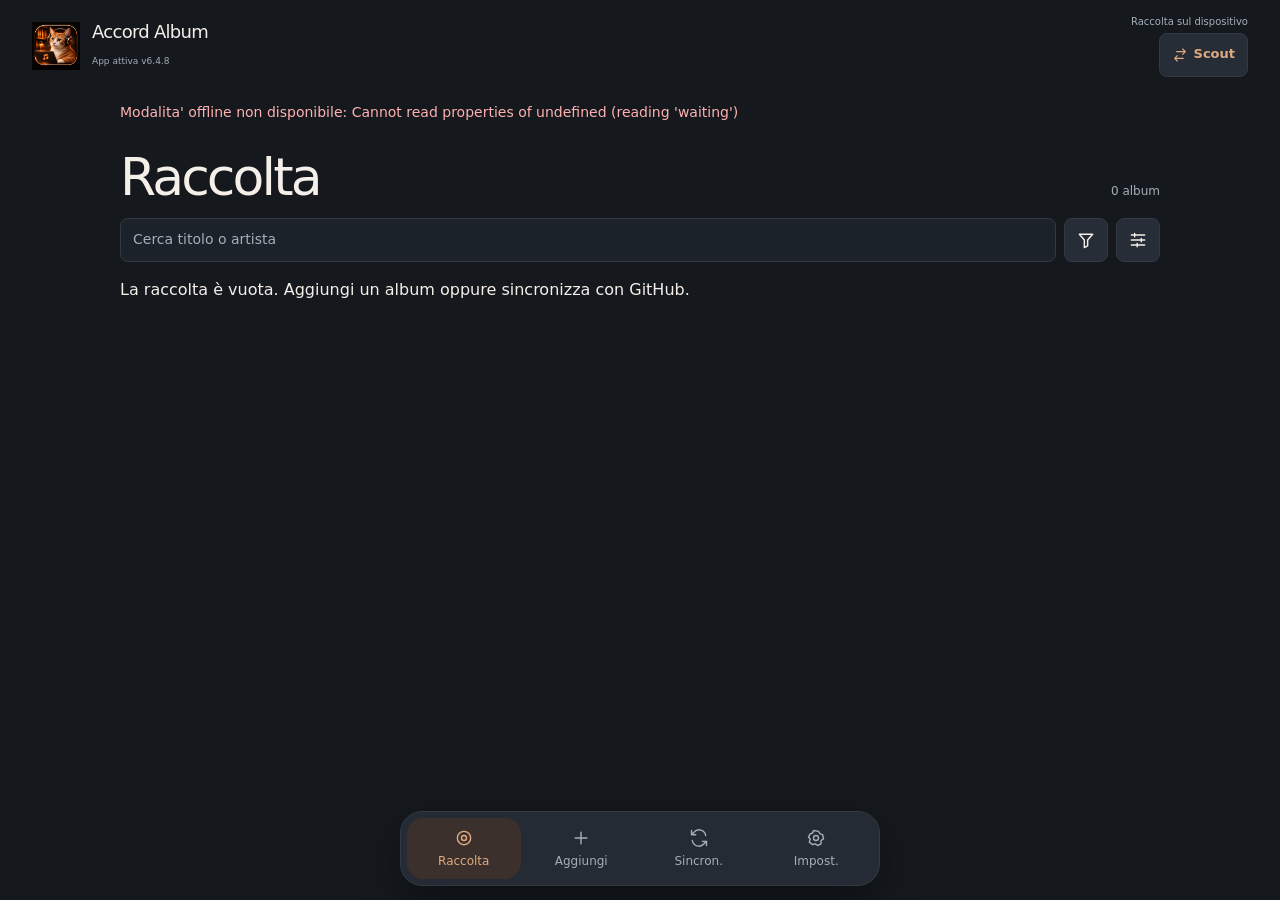
==== commit 042042f3: "Album v6.4.8: dedicated view and sort icons" ====
--- a/index.html
+++ b/index.html
@@ -6,7 +6,7 @@
   <meta name="theme-color" content="#15191e">
   <meta name="referrer" content="no-referrer">
   <meta http-equiv="Content-Security-Policy" content="default-src 'self'; script-src 'self'; style-src 'self'; img-src 'self' blob: https://*.scdn.co https://*.spotifycdn.com https://resources.tidal.com https://static.qobuz.com; connect-src 'self' https://api.github.com https://api.spotify.com https://accounts.spotify.com https://openapi.tidal.com https://auth.tidal.com https://www.qobuz.com; frame-src https://embed.tidal.com; object-src 'none'; base-uri 'none'; form-action 'self'">
-  <title>Accord Album v6.4.6 · La mia raccolta</title>
+  <title>Accord Album v6.4.8 · La mia raccolta</title>
   <meta name="application-name" content="Accord Album"><meta name="apple-mobile-web-app-title" content="Accord Album">
   <link rel="apple-touch-icon" sizes="180x180" href="./assets/accord-180.png?brand=album-1445">
   <link rel="icon" href="./assets/accord-192.png?brand=album-1445">
@@ -19,7 +19,7 @@
   <header class="topbar">
     <div class="brand">
       <img src="./assets/accord-180.png?brand=album-1445" width="48" height="48" alt="" aria-hidden="true">
-      <div><h1>Accord Album</h1><span class="app-version" id="version">App attiva v6.4.6</span></div>
+      <div><h1>Accord Album</h1><span class="app-version" id="version">App attiva v6.4.8</span></div>
     </div>
     <div class="suite-header-actions"><span id="headerSyncState" class="sync-state">Solo sul dispositivo</span><a class="suite-companion" data-suite-companion href="https://music-wishlist-monitor.henryfelber.workers.dev/" aria-label="Apri Accord Scout"><svg class="command-icon" aria-hidden="true" viewBox="0 0 24 24"><path d="M7 7h13m-4-4 4 4-4 4M17 17H4m4-4-4 4 4 4"/></svg><span>Scout</span></a></div>
   </header>
@@ -185,6 +185,6 @@
   <dialog id="choiceDialog" aria-label="Conferma operazione"></dialog>
   <dialog id="qolActionsDialog" class="suite-sheet suite-album-actions" aria-labelledby="qolActionsTitle"><div class="dialog-heading"><h2 id="qolActionsTitle">Gestisci album</h2><button type="button" id="qolActionsClose" aria-label="Chiudi" data-command-icon="close"></button></div><div id="qolActionsBody" class="suite-sheet-body"></div></dialog>
   <noscript>Attiva JavaScript per usare la raccolta. I dati locali non vengono modificati senza JavaScript.</noscript>
-  <script type="module" src="./collection-app.mjs?v=58"></script>
+  <script type="module" src="./collection-app.mjs?v=59"></script>
 </body>
 </html>
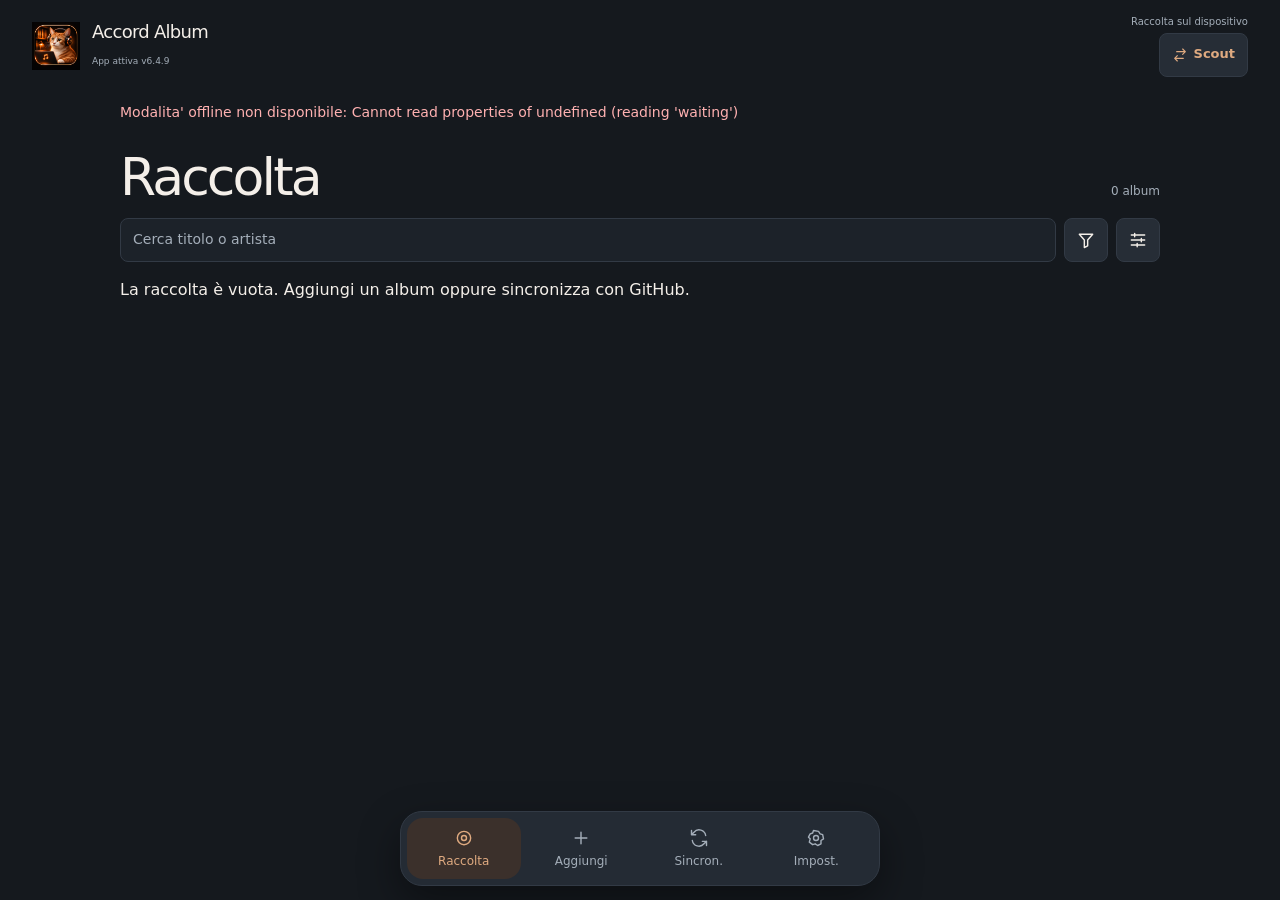
==== commit d6e07ed7: "Release Album v6.4.9: automatic matched purchases and format badges" ====
--- a/index.html
+++ b/index.html
@@ -6,7 +6,7 @@
   <meta name="theme-color" content="#15191e">
   <meta name="referrer" content="no-referrer">
   <meta http-equiv="Content-Security-Policy" content="default-src 'self'; script-src 'self'; style-src 'self'; img-src 'self' blob: https://*.scdn.co https://*.spotifycdn.com https://resources.tidal.com https://static.qobuz.com; connect-src 'self' https://api.github.com https://api.spotify.com https://accounts.spotify.com https://openapi.tidal.com https://auth.tidal.com https://www.qobuz.com; frame-src https://embed.tidal.com; object-src 'none'; base-uri 'none'; form-action 'self'">
-  <title>Accord Album v6.4.8 · La mia raccolta</title>
+  <title>Accord Album v6.4.9 · La mia raccolta</title>
   <meta name="application-name" content="Accord Album"><meta name="apple-mobile-web-app-title" content="Accord Album">
   <link rel="apple-touch-icon" sizes="180x180" href="./assets/accord-180.png?brand=album-1445">
   <link rel="icon" href="./assets/accord-192.png?brand=album-1445">
@@ -19,7 +19,7 @@
   <header class="topbar">
     <div class="brand">
       <img src="./assets/accord-180.png?brand=album-1445" width="48" height="48" alt="" aria-hidden="true">
-      <div><h1>Accord Album</h1><span class="app-version" id="version">App attiva v6.4.8</span></div>
+      <div><h1>Accord Album</h1><span class="app-version" id="version">App attiva v6.4.9</span></div>
     </div>
     <div class="suite-header-actions"><span id="headerSyncState" class="sync-state">Solo sul dispositivo</span><a class="suite-companion" data-suite-companion href="https://music-wishlist-monitor.henryfelber.workers.dev/" aria-label="Apri Accord Scout"><svg class="command-icon" aria-hidden="true" viewBox="0 0 24 24"><path d="M7 7h13m-4-4 4 4-4 4M17 17H4m4-4-4 4 4 4"/></svg><span>Scout</span></a></div>
   </header>
@@ -185,6 +185,6 @@
   <dialog id="choiceDialog" aria-label="Conferma operazione"></dialog>
   <dialog id="qolActionsDialog" class="suite-sheet suite-album-actions" aria-labelledby="qolActionsTitle"><div class="dialog-heading"><h2 id="qolActionsTitle">Gestisci album</h2><button type="button" id="qolActionsClose" aria-label="Chiudi" data-command-icon="close"></button></div><div id="qolActionsBody" class="suite-sheet-body"></div></dialog>
   <noscript>Attiva JavaScript per usare la raccolta. I dati locali non vengono modificati senza JavaScript.</noscript>
-  <script type="module" src="./collection-app.mjs?v=59"></script>
+  <script type="module" src="./collection-app.mjs?v=60"></script>
 </body>
 </html>
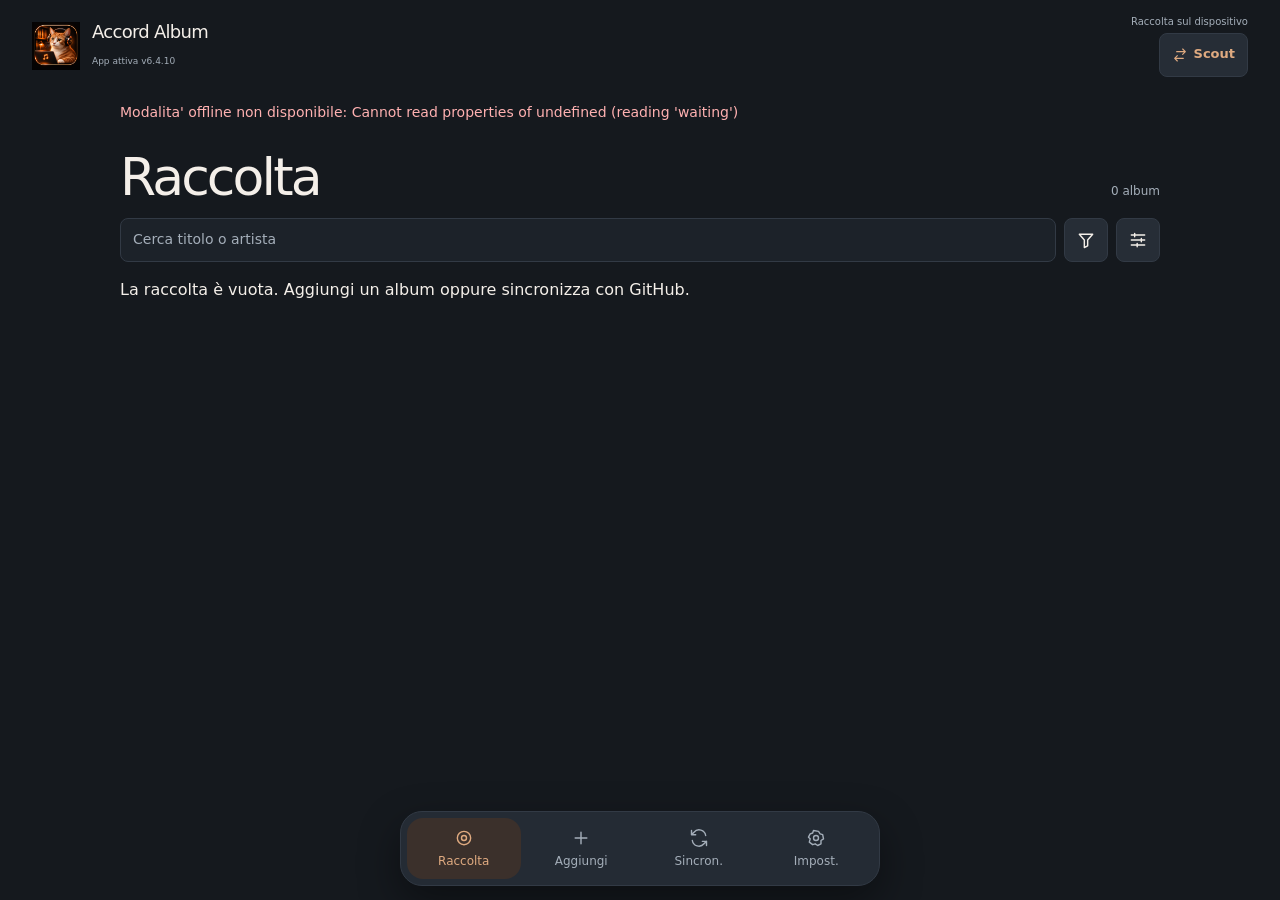
==== commit 55b2f629: "Release Accord v6.4.10 coordinated cache update" ====
--- a/index.html
+++ b/index.html
@@ -6,7 +6,7 @@
   <meta name="theme-color" content="#15191e">
   <meta name="referrer" content="no-referrer">
   <meta http-equiv="Content-Security-Policy" content="default-src 'self'; script-src 'self'; style-src 'self'; img-src 'self' blob: https://*.scdn.co https://*.spotifycdn.com https://resources.tidal.com https://static.qobuz.com; connect-src 'self' https://api.github.com https://api.spotify.com https://accounts.spotify.com https://openapi.tidal.com https://auth.tidal.com https://www.qobuz.com; frame-src https://embed.tidal.com; object-src 'none'; base-uri 'none'; form-action 'self'">
-  <title>Accord Album v6.4.9 · La mia raccolta</title>
+  <title>Accord Album v6.4.10 · La mia raccolta</title>
   <meta name="application-name" content="Accord Album"><meta name="apple-mobile-web-app-title" content="Accord Album">
   <link rel="apple-touch-icon" sizes="180x180" href="./assets/accord-180.png?brand=album-1445">
   <link rel="icon" href="./assets/accord-192.png?brand=album-1445">
@@ -19,7 +19,7 @@
   <header class="topbar">
     <div class="brand">
       <img src="./assets/accord-180.png?brand=album-1445" width="48" height="48" alt="" aria-hidden="true">
-      <div><h1>Accord Album</h1><span class="app-version" id="version">App attiva v6.4.9</span></div>
+      <div><h1>Accord Album</h1><span class="app-version" id="version">App attiva v6.4.10</span></div>
     </div>
     <div class="suite-header-actions"><span id="headerSyncState" class="sync-state">Solo sul dispositivo</span><a class="suite-companion" data-suite-companion href="https://music-wishlist-monitor.henryfelber.workers.dev/" aria-label="Apri Accord Scout"><svg class="command-icon" aria-hidden="true" viewBox="0 0 24 24"><path d="M7 7h13m-4-4 4 4-4 4M17 17H4m4-4-4 4 4 4"/></svg><span>Scout</span></a></div>
   </header>
@@ -185,6 +185,6 @@
   <dialog id="choiceDialog" aria-label="Conferma operazione"></dialog>
   <dialog id="qolActionsDialog" class="suite-sheet suite-album-actions" aria-labelledby="qolActionsTitle"><div class="dialog-heading"><h2 id="qolActionsTitle">Gestisci album</h2><button type="button" id="qolActionsClose" aria-label="Chiudi" data-command-icon="close"></button></div><div id="qolActionsBody" class="suite-sheet-body"></div></dialog>
   <noscript>Attiva JavaScript per usare la raccolta. I dati locali non vengono modificati senza JavaScript.</noscript>
-  <script type="module" src="./collection-app.mjs?v=60"></script>
+  <script type="module" src="./collection-app.mjs?v=61"></script>
 </body>
 </html>
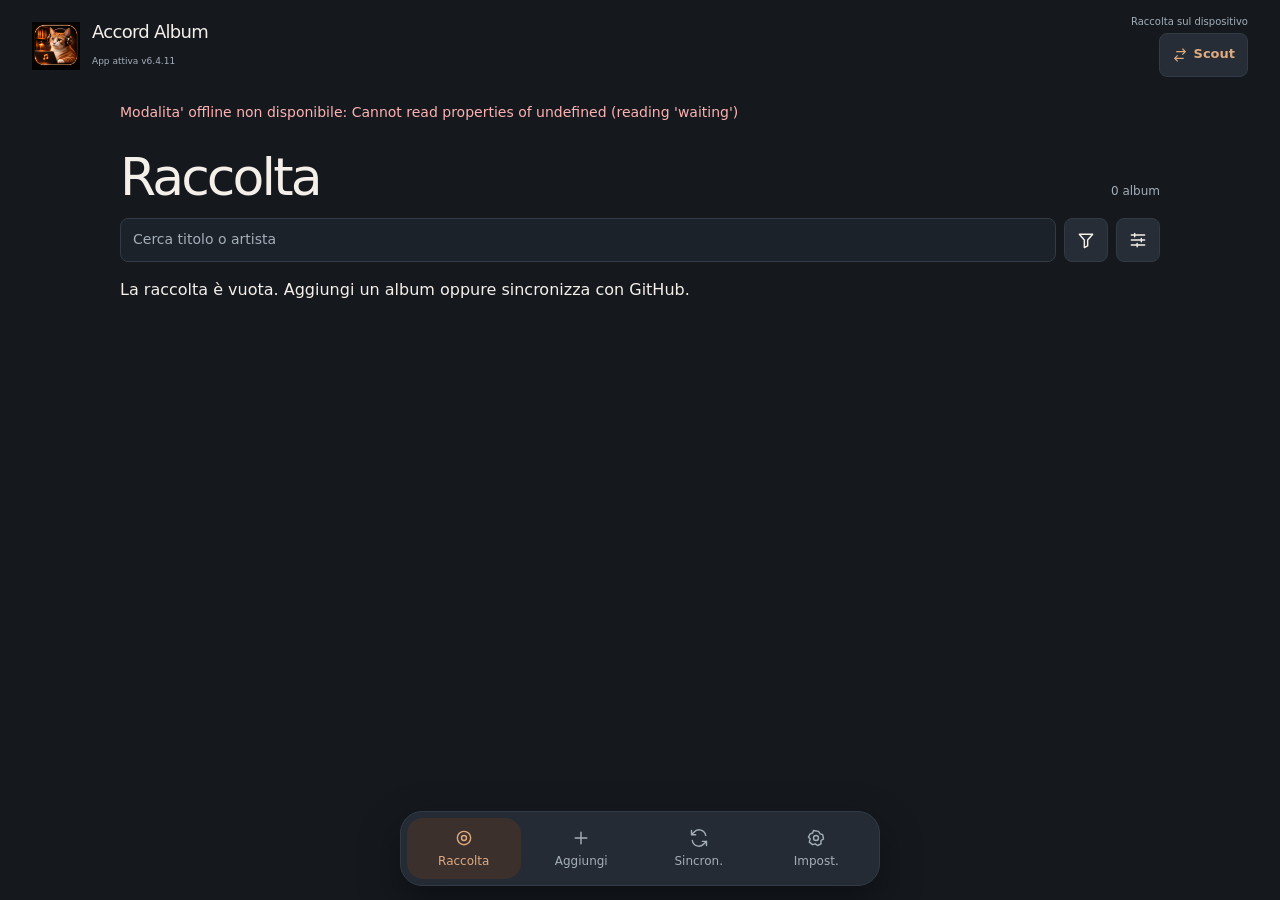
==== commit 80eab67e: "Release Accord 6.4.11 with coordinated suite version" ====
--- a/index.html
+++ b/index.html
@@ -6,7 +6,7 @@
   <meta name="theme-color" content="#15191e">
   <meta name="referrer" content="no-referrer">
   <meta http-equiv="Content-Security-Policy" content="default-src 'self'; script-src 'self'; style-src 'self'; img-src 'self' blob: https://*.scdn.co https://*.spotifycdn.com https://resources.tidal.com https://static.qobuz.com; connect-src 'self' https://api.github.com https://api.spotify.com https://accounts.spotify.com https://openapi.tidal.com https://auth.tidal.com https://www.qobuz.com; frame-src https://embed.tidal.com; object-src 'none'; base-uri 'none'; form-action 'self'">
-  <title>Accord Album v6.4.10 · La mia raccolta</title>
+  <title>Accord Album v6.4.11 · La mia raccolta</title>
   <meta name="application-name" content="Accord Album"><meta name="apple-mobile-web-app-title" content="Accord Album">
   <link rel="apple-touch-icon" sizes="180x180" href="./assets/accord-180.png?brand=album-1445">
   <link rel="icon" href="./assets/accord-192.png?brand=album-1445">
@@ -19,7 +19,7 @@
   <header class="topbar">
     <div class="brand">
       <img src="./assets/accord-180.png?brand=album-1445" width="48" height="48" alt="" aria-hidden="true">
-      <div><h1>Accord Album</h1><span class="app-version" id="version">App attiva v6.4.10</span></div>
+      <div><h1>Accord Album</h1><span class="app-version" id="version">App attiva v6.4.11</span></div>
     </div>
     <div class="suite-header-actions"><span id="headerSyncState" class="sync-state">Solo sul dispositivo</span><a class="suite-companion" data-suite-companion href="https://music-wishlist-monitor.henryfelber.workers.dev/" aria-label="Apri Accord Scout"><svg class="command-icon" aria-hidden="true" viewBox="0 0 24 24"><path d="M7 7h13m-4-4 4 4-4 4M17 17H4m4-4-4 4 4 4"/></svg><span>Scout</span></a></div>
   </header>
@@ -183,8 +183,8 @@
   </dialog>
   <dialog id="quickReviewDialog" aria-label="Revisione rapida degli album"></dialog>
   <dialog id="choiceDialog" aria-label="Conferma operazione"></dialog>
-  <dialog id="qolActionsDialog" class="suite-sheet suite-album-actions" aria-labelledby="qolActionsTitle"><div class="dialog-heading"><h2 id="qolActionsTitle">Gestisci album</h2><button type="button" id="qolActionsClose" aria-label="Chiudi" data-command-icon="close"></button></div><div id="qolActionsBody" class="suite-sheet-body"></div></dialog>
+  <dialog id="qolActionsDialog" class="suite-sheet suite-album-actions" aria-labelledby="qolActionsTitle"><div class="dialog-heading"><h2 id="qolActionsTitle">Gestisci album</h2><button type="button" id="qolActionsClose" aria-label="Chiudi" data-command-icon="close"></button></div><p id="actionFeedback" role="status" hidden></p><div id="qolActionsBody" class="suite-sheet-body"></div></dialog>
   <noscript>Attiva JavaScript per usare la raccolta. I dati locali non vengono modificati senza JavaScript.</noscript>
-  <script type="module" src="./collection-app.mjs?v=61"></script>
+  <script type="module" src="./collection-app.mjs?v=62"></script>
 </body>
 </html>
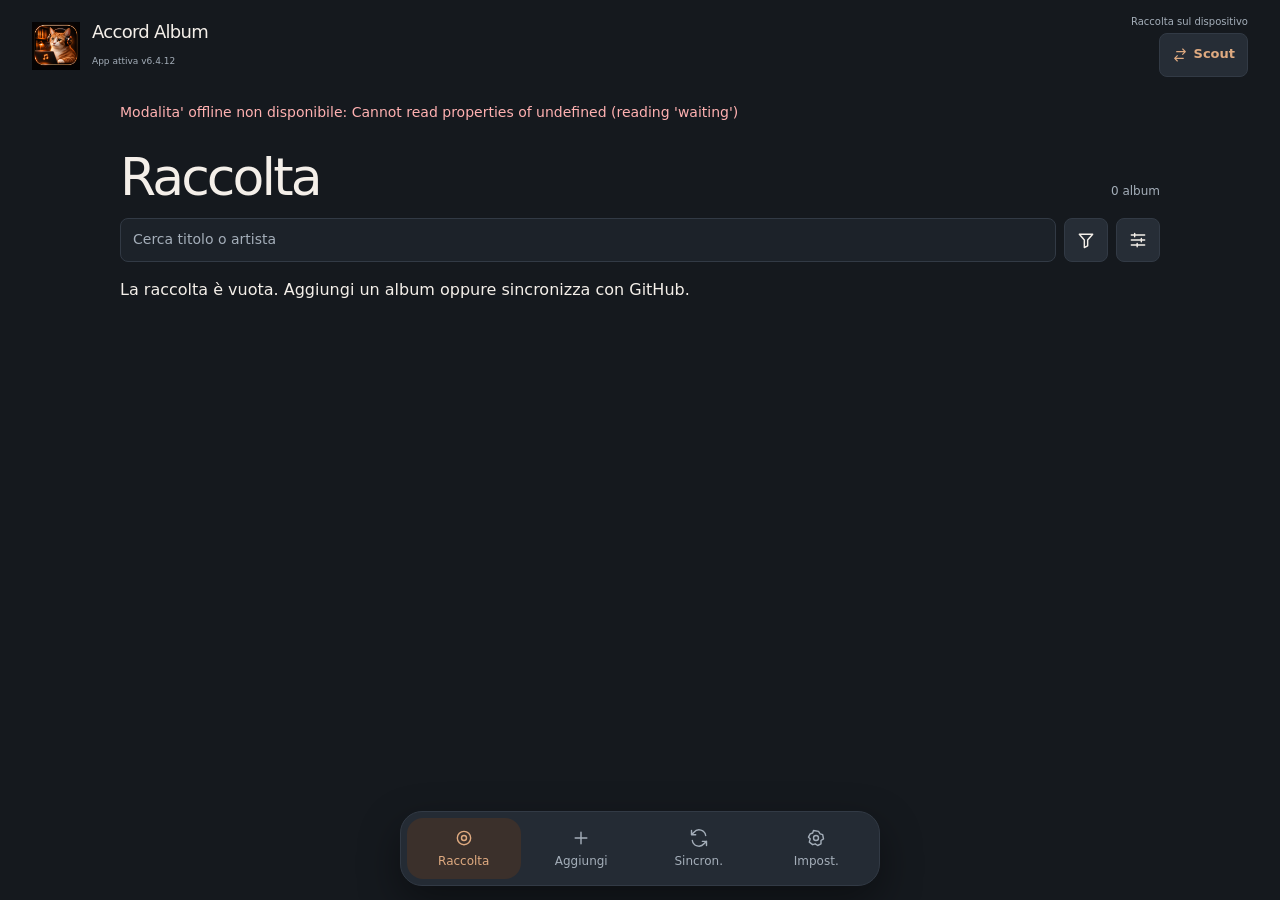
==== commit 3f7e9690: "Prepare coordinated Accord Album v6.4.12 from verified private source" ====
--- a/index.html
+++ b/index.html
@@ -6,20 +6,20 @@
   <meta name="theme-color" content="#15191e">
   <meta name="referrer" content="no-referrer">
   <meta http-equiv="Content-Security-Policy" content="default-src 'self'; script-src 'self'; style-src 'self'; img-src 'self' blob: https://*.scdn.co https://*.spotifycdn.com https://resources.tidal.com https://static.qobuz.com; connect-src 'self' https://api.github.com https://api.spotify.com https://accounts.spotify.com https://openapi.tidal.com https://auth.tidal.com https://www.qobuz.com; frame-src https://embed.tidal.com; object-src 'none'; base-uri 'none'; form-action 'self'">
-  <title>Accord Album v6.4.11 · La mia raccolta</title>
+  <title>Accord Album v6.4.12 · La mia raccolta</title>
   <meta name="application-name" content="Accord Album"><meta name="apple-mobile-web-app-title" content="Accord Album">
   <link rel="apple-touch-icon" sizes="180x180" href="./assets/accord-180.png?brand=album-1445">
   <link rel="icon" href="./assets/accord-192.png?brand=album-1445">
   <link rel="manifest" href="./manifest.json?brand=album-1445">
   <link rel="stylesheet" href="./collection.css?v=22">
   <link rel="stylesheet" href="./physical-collection.css?v=3">
-  <link rel="stylesheet" href="./suite.css?v=8">
+  <link rel="stylesheet" href="./suite.css?v=9">
 </head>
 <body>
   <header class="topbar">
     <div class="brand">
       <img src="./assets/accord-180.png?brand=album-1445" width="48" height="48" alt="" aria-hidden="true">
-      <div><h1>Accord Album</h1><span class="app-version" id="version">App attiva v6.4.11</span></div>
+      <div><h1>Accord Album</h1><span class="app-version" id="version">App attiva v6.4.12</span></div>
     </div>
     <div class="suite-header-actions"><span id="headerSyncState" class="sync-state">Solo sul dispositivo</span><a class="suite-companion" data-suite-companion href="https://music-wishlist-monitor.henryfelber.workers.dev/" aria-label="Apri Accord Scout"><svg class="command-icon" aria-hidden="true" viewBox="0 0 24 24"><path d="M7 7h13m-4-4 4 4-4 4M17 17H4m4-4-4 4 4 4"/></svg><span>Scout</span></a></div>
   </header>
@@ -185,6 +185,6 @@
   <dialog id="choiceDialog" aria-label="Conferma operazione"></dialog>
   <dialog id="qolActionsDialog" class="suite-sheet suite-album-actions" aria-labelledby="qolActionsTitle"><div class="dialog-heading"><h2 id="qolActionsTitle">Gestisci album</h2><button type="button" id="qolActionsClose" aria-label="Chiudi" data-command-icon="close"></button></div><p id="actionFeedback" role="status" hidden></p><div id="qolActionsBody" class="suite-sheet-body"></div></dialog>
   <noscript>Attiva JavaScript per usare la raccolta. I dati locali non vengono modificati senza JavaScript.</noscript>
-  <script type="module" src="./collection-app.mjs?v=62"></script>
+  <script type="module" src="./collection-app.mjs?v=63"></script>
 </body>
 </html>
--- a/suite.css
+++ b/suite.css
@@ -266,3 +266,16 @@
 @media(max-width:360px){
  [data-accord-suite] :is(nav.orbit-dock,nav.dock){width:calc(100% - 16px)!important;max-width:calc(100% - 16px)!important;gap:2px;padding:4px}
 }
+
+@media (max-width: 700px), (max-height: 520px) and (pointer: coarse) {
+ :root[data-accord-suite] dialog[open] {
+  box-sizing:border-box; position:fixed; inset:0; margin:auto;
+  width:100%; max-width:100%; height:100%; height:100dvh;
+  max-height:100%; max-height:100dvh; overflow:auto; border-radius:0;
+  padding-top:max(12px,env(safe-area-inset-top));
+  padding-bottom:max(12px,env(safe-area-inset-bottom));
+ }
+ :root[data-accord-suite] :is(input:not([type=checkbox]):not([type=radio]),select,textarea) {
+  font-size:max(16px,1rem); min-width:0; max-width:100%;
+ }
+}
